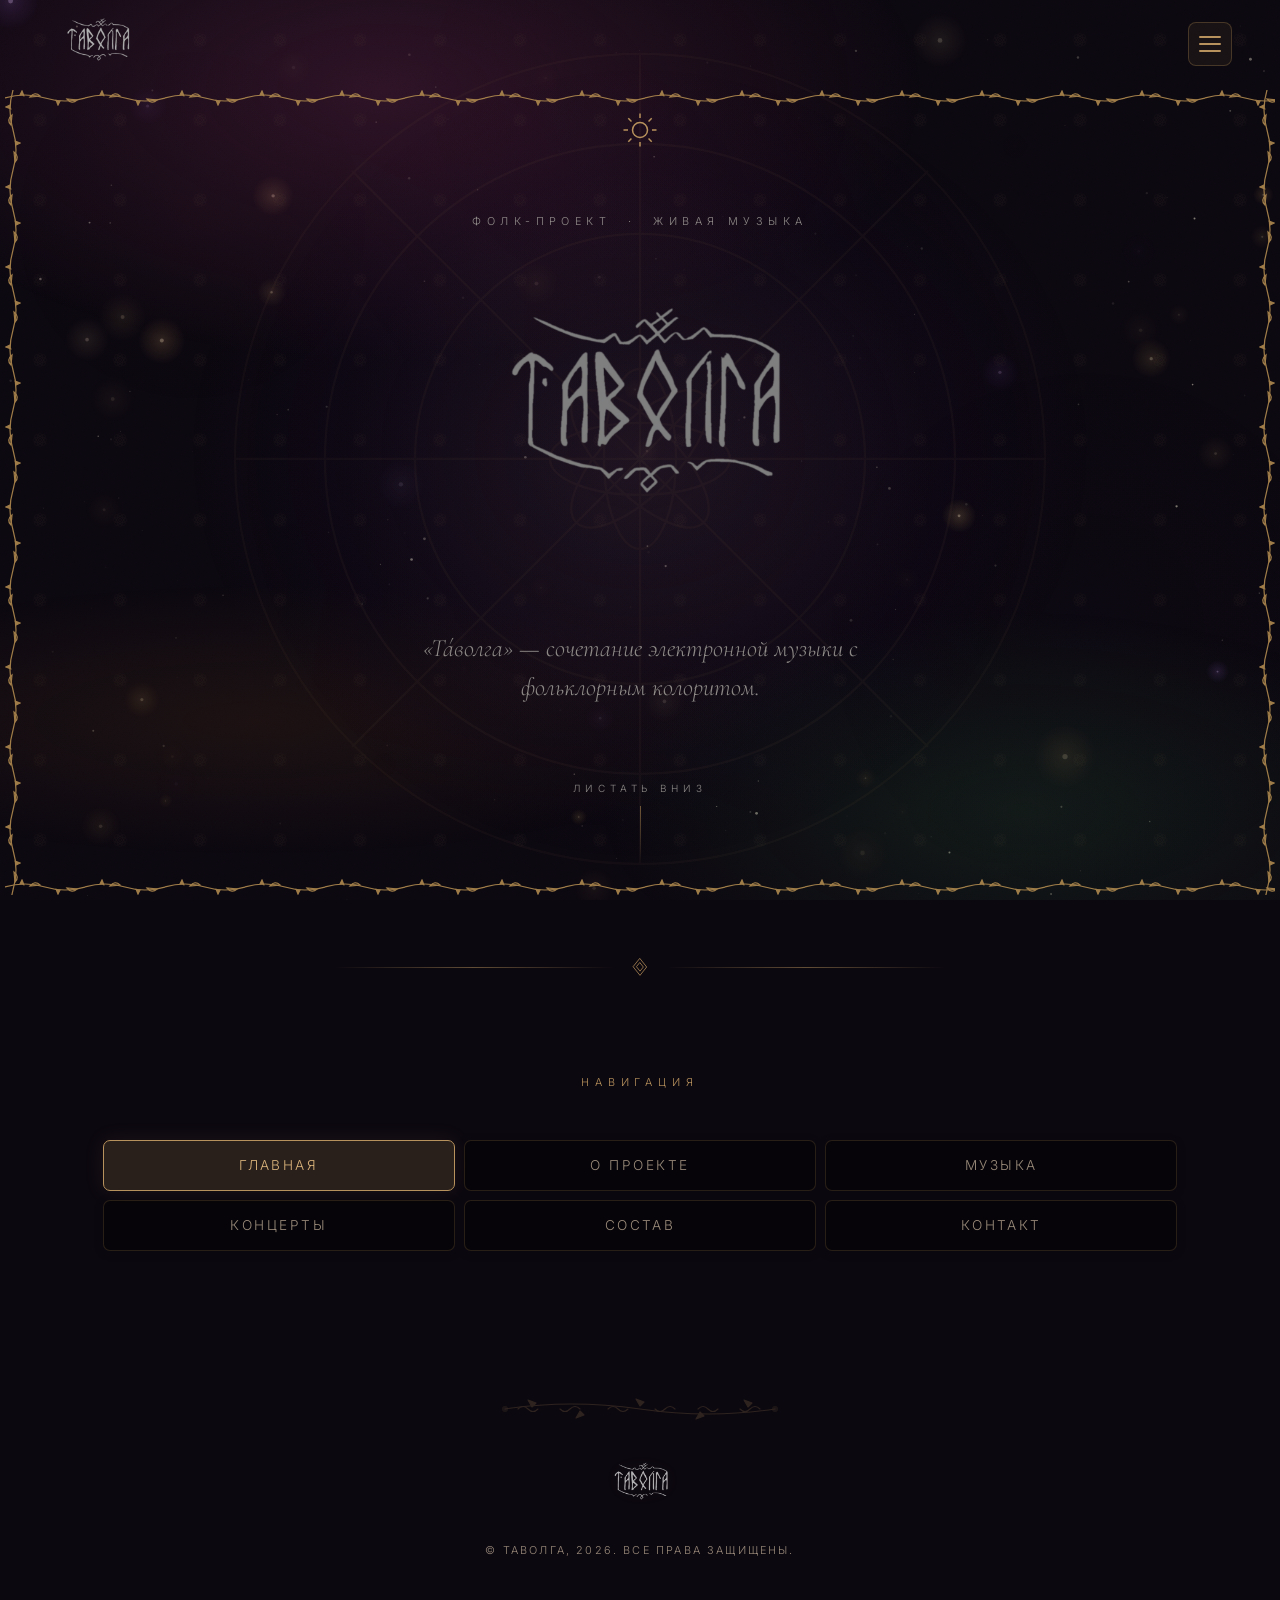
==== index.html @ b6903b6e "Update index.html" ====
<!DOCTYPE html>
<html lang="ru">
<head>
  <meta charset="UTF-8" />
  <meta name="viewport" content="width=device-width, initial-scale=1.0, viewport-fit=cover" />
  <meta name="theme-color" content="#060408" />
  <meta name="description" content="Таволга — фолк-проект, соединяющий электронную музыку и фольклорное наследие." />
  <title>ТАВОЛГА — Фолк-проект</title>
  <link rel="preconnect" href="https://fonts.googleapis.com" />
  <link rel="preconnect" href="https://fonts.gstatic.com" crossorigin />
  <link href="https://fonts.googleapis.com/css2?family=Cormorant+Garamond:ital,wght@0,300;0,400;0,500;0,700;1,300;1,400&family=Inter:wght@300;400;600&display=swap" rel="stylesheet" />
  <link rel="stylesheet" href="style.css" />
</head>
<body>

   <!-- АНИМИРОВАННЫЙ ФОНОВЫЙ CANVAS -->

  <canvas id="bg-canvas"></canvas>
  <div class="bg-overlay"></div>
  <div class="bg-pattern"></div>

   <!-- РАМКА ИЗ ЛОЗЫ -->

  <div class="rose-frame-container"></div>

   <!-- NAV -->

  <nav>
    <a href="index.html" class="logo-link">
      <img src="images/cbird_result_64fcea8e6c0a11f1b4a2062592aad52e.png" alt="Логотип группы Таволга" class="logo-img">
    </a>
    <ul class="nav-links-desktop">
      <li><a href="index.html" class="active">Главная</a></li>
      <li><a href="about.html">О проекте</a></li>
      <li><a href="music.html">Музыка</a></li>
      <li><a href="concerts.html">Концерты</a></li>
      <li><a href="band.html">Состав</a></li>
      <li><a href="contact.html">Контакт</a></li>
    </ul>
    <button class="nav-toggle" id="navToggle" aria-label="Открыть меню" aria-expanded="false">
      <span></span><span></span><span></span>
    </button>
  </nav>

  <ul class="nav-links-mobile" id="navLinks">
    <li><a href="index.html" class="active">Главная</a></li>
    <li><a href="about.html">О проекте</a></li>
    <li><a href="music.html">Музыка</a></li>
    <li><a href="concerts.html">Концерты</a></li>
    <li><a href="band.html">Состав</a></li>
    <li><a href="contact.html">Контакт</a></li>
  </ul>

<section id="hero">
  <div class="hero-aura"></div>
  <div class="hero-aura-2"></div>

  <div class="hero-sprig-wrap" aria-hidden="true">
    <svg viewBox="0 0 200 200" fill="none" stroke="currentColor" stroke-width="0.5">
      <circle cx="100" cy="100" r="90"/>
      <circle cx="100" cy="100" r="70"/>
      <circle cx="100" cy="100" r="50"/>
      <line x1="100" y1="10" x2="100" y2="190"/>
      <line x1="10" y1="100" x2="190" y2="100"/>
      <line x1="36" y1="36" x2="164" y2="164"/>
      <line x1="164" y1="36" x2="36" y2="164"/>
      <ellipse cx="100" cy="100" rx="8" ry="20"/>
      <ellipse cx="100" cy="100" rx="8" ry="20" transform="rotate(45 100 100)"/>
      <ellipse cx="100" cy="100" rx="8" ry="20" transform="rotate(90 100 100)"/>
      <ellipse cx="100" cy="100" rx="8" ry="20" transform="rotate(135 100 100)"/>
    </svg>
  </div>

  <div class="hero-content">
    <div class="hero-emblem" aria-hidden="true">
      <svg width="36" height="36" viewBox="0 0 24 24" fill="none" stroke="currentColor" stroke-width="1">
        <circle cx="12" cy="12" r="5" />
        <path d="M12 1 L12 4"/><path d="M12 20 L12 23"/>
        <path d="M1 12 L4 12"/><path d="M20 12 L23 12"/>
        <path d="M4.2 4.2 L6.3 6.3"/><path d="M17.7 17.7 L19.8 19.8"/>
        <path d="M4.2 19.8 L6.3 17.7"/><path d="M17.7 6.3 L19.8 4.2"/>
      </svg>
    </div>
    <p class="hero-eyebrow">Фолк-проект &nbsp;·&nbsp; Живая музыка</p>
    <img src="images/cbird_result_64fcea8e6c0a11f1b4a2062592aad52e.png"
         alt="Логотип группы «Таволга»"
         class="hero-logo-big">
    <p class="hero-sub">«Та́волга» — сочетание электронной музыки с фольклорным колоритом.</p>
    <div class="hero-scroll">
      <span>Листать вниз</span>
      <div class="scroll-line"></div>
    </div>
  </div>
</section>
  <div class="ornament">
    <div class="ornament-line"></div>
    <span class="ornament-symbol">
      <svg width="20" height="20" viewBox="0 0 24 24" fill="none" stroke="currentColor" stroke-width="1" stroke-linecap="round" stroke-linejoin="round" aria-hidden="true">
        <path d="M12 2 L20 12 L12 22 L4 12 Z"/><path d="M12 7 L16 12 L12 17 L8 12 Z"/>
      </svg>
    </span>
    <div class="ornament-line"></div>
  </div>

   <!-- ══════════ ПЕРЕХОДЫ ПО САЙТУ ══════════ -->

  <section class="section-wrap" style="text-align:center; padding-top:4rem; padding-bottom:6rem;">
    <div class="container">
      <p class="section-label reveal">Навигация</p>
      <div class="page-links reveal reveal-delay-2">
        <a href="index.html" class="contact-link active">Главная</a>
        <a href="about.html" class="contact-link">О проекте</a>
        <a href="music.html" class="contact-link">Музыка</a>
        <a href="concerts.html" class="contact-link">Концерты</a>
        <a href="band.html" class="contact-link">Состав</a>
        <a href="contact.html" class="contact-link">Контакт</a>
      </div>
    </div>
  </section>

   <!-- ══════════ FOOTER ══════════ -->

  <footer>
    
    <div style="display:flex;justify-content:center;margin-bottom:1.8rem;color:var(--accent);opacity:0.2;" aria-hidden="true">
      <svg width="280" height="28" viewBox="0 0 280 28" fill="none" stroke="currentColor" stroke-width="1.1" stroke-linecap="round" stroke-linejoin="round">
        <path d="M5 14 Q70 4, 140 14 Q210 24, 275 14"/>
        <path d="M32 12 L28 5 L36 8 Z"   fill="currentColor"/>
        <path d="M80 16 L76 23 L84 20 Z"  fill="currentColor"/>
        <path d="M140 11 L136 4 L144 7 Z" fill="currentColor"/>
        <path d="M200 17 L196 24 L204 21 Z" fill="currentColor"/>
        <path d="M248 12 L244 5 L252 8 Z" fill="currentColor"/>
        <path d="M18 14 Q23 9, 28 14 T38 14"/>
        <path d="M60 14 Q65 19, 70 14 T80 14"/>
        <path d="M108 14 Q113 9, 118 14 T128 14"/>
        <path d="M155 14 Q160 19, 165 14 T175 14"/>
        <path d="M198 14 Q203 9, 208 14 T218 14"/>
        <path d="M240 14 Q245 19, 250 14 T260 14"/>
        <circle cx="5"   cy="14" r="2.5" fill="currentColor" opacity=".5"/>
        <circle cx="275" cy="14" r="2.5" fill="currentColor" opacity=".5"/>
      </svg>
    </div>
    <img src="images/cbird_result_64fcea8e6c0a11f1b4a2062592aad52e.png" alt="Логотип" class="footer-logo">
    <div class="footer-copy">© Таволга, 2026. Все права защищены.</div>
  </footer>

  <script src="script.js"></script>
</body>
</html>
---- style.css ----
*, *::before, *::after { box-sizing: border-box; margin: 0; padding: 0; }

    :root {
      --bg-deep:    #060408;
      --bg-dark:    #0a0808;
      --bg-panel:   #110f10;
      --text-pure:  #f5f0e8;
      --text-muted: #7a7068;
      --border-color: rgba(176, 138, 79, 0.15);
      --border-glow:  rgba(176, 138, 79, 0.5);
      --accent:       #b08a4f;
      --accent-light: #d4ab72;
      --accent-soft:  rgba(176, 138, 79, 0.18);
      --accent-glow:  rgba(176, 138, 79, 0.08);
      --nav-h: 82px;
    }

    html { scroll-behavior: smooth; }

    body {
      background-color: var(--bg-deep);
      color: var(--text-pure);
      font-family: 'Inter', sans-serif;
      font-weight: 300;
      line-height: 1.7;
      overflow-x: hidden;
      position: relative;
    }

    ::selection { background: var(--accent); color: var(--bg-deep); }
    :focus-visible { outline: 2px solid var(--accent); outline-offset: 3px; }
    img { max-width: 100%; display: block; }
    a { -webkit-tap-highlight-color: transparent; }
    section { scroll-margin-top: var(--nav-h); }

    /* ══════════════════════════════
       CANVAS BACKGROUND
    ══════════════════════════════ */
    #bg-canvas {
      position: fixed;
      inset: 0;
      z-index: 0;
      pointer-events: none;
    }

    /* Мистический градиент поверх canvas */
    .bg-overlay {
      position: fixed;
      inset: 0;
      z-index: 1;
      pointer-events: none;
      background:
        radial-gradient(ellipse 80% 60% at 50% 0%,   rgba(50, 20, 5, 0.45) 0%, transparent 70%),
        radial-gradient(ellipse 60% 50% at 20% 100%, rgba(20, 10, 40, 0.4) 0%, transparent 65%),
        radial-gradient(ellipse 60% 50% at 80% 80%,  rgba(30, 5, 5, 0.35) 0%, transparent 65%);
    }

    /* Фольклорный орнаментальный паттерн (тонкий, поверх canvas) */
    .bg-pattern {
      position: fixed;
      inset: 0;
      z-index: 2;
      pointer-events: none;
      background-image: url("data:image/svg+xml,%3Csvg xmlns='http://www.w3.org/2000/svg' width='80' height='80'%3E%3Cdefs%3E%3Cpattern id='p' x='0' y='0' width='80' height='80' patternUnits='userSpaceOnUse'%3E%3Ccircle cx='40' cy='40' r='1.5' fill='none' stroke='%23b08a4f' stroke-width='0.4' opacity='0.12'/%3E%3Cellipse cx='40' cy='40' rx='3' ry='7' fill='none' stroke='%23b08a4f' stroke-width='0.35' opacity='0.08'/%3E%3Cellipse cx='40' cy='40' rx='3' ry='7' fill='none' stroke='%23b08a4f' stroke-width='0.35' opacity='0.08' transform='rotate(45 40 40)'/%3E%3Cellipse cx='40' cy='40' rx='3' ry='7' fill='none' stroke='%23b08a4f' stroke-width='0.35' opacity='0.08' transform='rotate(90 40 40)'/%3E%3Cellipse cx='40' cy='40' rx='3' ry='7' fill='none' stroke='%23b08a4f' stroke-width='0.35' opacity='0.08' transform='rotate(135 40 40)'/%3E%3C/pattern%3E%3C/defs%3E%3Crect width='80' height='80' fill='url(%23p)'/%3E%3C/svg%3E");
      opacity: 1;
    }

    /* Рамка из лозы (поверх всего) */
    nav, section, .ornament, footer, .nav-links-mobile, .rose-frame-container {
      position: relative;
      z-index: 10;
    }

    /* ══════════════════════════════
       ЛОЗА-РАМКА
    ══════════════════════════════ */
    .rose-frame-container {
      position: fixed;
      pointer-events: none;
      z-index: 9000;
      opacity: 0.9;
    }

    @media (min-width: 769px) {
      .rose-frame-container {
        top: 90px; left: 5px; right: 5px; bottom: 5px;
        background-image:
          url("data:image/svg+xml,%3Csvg xmlns='http://www.w3.org/2000/svg' width='80' height='16' viewBox='0 0 80 16' fill='none' stroke='%23b08a4f' stroke-width='1.2' stroke-linecap='round'%3E%3Cpath d='M 0 8 Q 20 2, 40 8 T 80 8' /%3E%3Cpath d='M 15 5 L 17 1 L 19 6' fill='%23b08a4f' /%3E%3Cpath d='M 55 11 L 53 15 L 51 10' fill='%23b08a4f' /%3E%3Cpath d='M 25 7 Q 30 1, 35 6 Z' fill='%23b08a4f' fill-opacity='0.2' /%3E%3Cpath d='M 62 9 Q 67 15, 72 10 Z' fill='%23b08a4f' fill-opacity='0.2' /%3E%3C/svg%3E"),
          url("data:image/svg+xml,%3Csvg xmlns='http://www.w3.org/2000/svg' width='80' height='16' viewBox='0 0 80 16' fill='none' stroke='%23b08a4f' stroke-width='1.2' stroke-linecap='round'%3E%3Cpath d='M 0 8 Q 20 2, 40 8 T 80 8' /%3E%3Cpath d='M 15 5 L 17 1 L 19 6' fill='%23b08a4f' /%3E%3Cpath d='M 55 11 L 53 15 L 51 10' fill='%23b08a4f' /%3E%3Cpath d='M 25 7 Q 30 1, 35 6 Z' fill='%23b08a4f' fill-opacity='0.2' /%3E%3Cpath d='M 62 9 Q 67 15, 72 10 Z' fill='%23b08a4f' fill-opacity='0.2' /%3E%3C/svg%3E"),
          url("data:image/svg+xml,%3Csvg xmlns='http://www.w3.org/2000/svg' width='16' height='80' viewBox='0 0 16 80' fill='none' stroke='%23b08a4f' stroke-width='1.2' stroke-linecap='round'%3E%3Cpath d='M 8 0 Q 2 20, 8 40 T 8 80' /%3E%3Cpath d='M 5 15 L 1 17 L 6 19' fill='%23b08a4f' /%3E%3Cpath d='M 11 55 L 15 53 L 10 51' fill='%23b08a4f' /%3E%3Cpath d='M 7 25 Q 1 30, 6 35 Z' fill='%23b08a4f' fill-opacity='0.2' /%3E%3Cpath d='M 9 62 Q 15 67, 10 72 Z' fill='%23b08a4f' fill-opacity='0.2' /%3E%3C/svg%3E"),
          url("data:image/svg+xml,%3Csvg xmlns='http://www.w3.org/2000/svg' width='16' height='80' viewBox='0 0 16 80' fill='none' stroke='%23b08a4f' stroke-width='1.2' stroke-linecap='round'%3E%3Cpath d='M 8 0 Q 2 20, 8 40 T 8 80' /%3E%3Cpath d='M 5 15 L 1 17 L 6 19' fill='%23b08a4f' /%3E%3Cpath d='M 11 55 L 15 53 L 10 51' fill='%23b08a4f' /%3E%3Cpath d='M 7 25 Q 1 30, 6 35 Z' fill='%23b08a4f' fill-opacity='0.2' /%3E%3Cpath d='M 9 62 Q 15 67, 10 72 Z' fill='%23b08a4f' fill-opacity='0.2' /%3E%3C/svg%3E");
        background-repeat: repeat-x, repeat-x, repeat-y, repeat-y;
        background-position: top left, bottom left, top left, top right;
        background-size: 80px 16px, 80px 16px, 16px 80px, 16px 80px;
      }
    }
    @media (max-width: 768px) {
      .rose-frame-container {
        top: 3px; left: 3px; right: 3px; bottom: 3px;
        background-image:
          url("data:image/svg+xml,%3Csvg xmlns='http://www.w3.org/2000/svg' width='80' height='16' viewBox='0 0 80 16' fill='none' stroke='%23b08a4f' stroke-width='1.2' stroke-linecap='round'%3E%3Cpath d='M 0 8 Q 20 2, 40 8 T 80 8' /%3E%3Cpath d='M 15 5 L 17 1 L 19 6' fill='%23b08a4f' /%3E%3Cpath d='M 55 11 L 53 15 L 51 10' fill='%23b08a4f' /%3E%3Cpath d='M 25 7 Q 30 1, 35 6 Z' fill='%23b08a4f' fill-opacity='0.2' /%3E%3Cpath d='M 62 9 Q 67 15, 72 10 Z' fill='%23b08a4f' fill-opacity='0.2' /%3E%3C/svg%3E"),
          url("data:image/svg+xml,%3Csvg xmlns='http://www.w3.org/2000/svg' width='80' height='16' viewBox='0 0 80 16' fill='none' stroke='%23b08a4f' stroke-width='1.2' stroke-linecap='round'%3E%3Cpath d='M 0 8 Q 20 2, 40 8 T 80 8' /%3E%3Cpath d='M 15 5 L 17 1 L 19 6' fill='%23b08a4f' /%3E%3Cpath d='M 55 11 L 53 15 L 51 10' fill='%23b08a4f' /%3E%3Cpath d='M 25 7 Q 30 1, 35 6 Z' fill='%23b08a4f' fill-opacity='0.2' /%3E%3Cpath d='M 62 9 Q 67 15, 72 10 Z' fill='%23b08a4f' fill-opacity='0.2' /%3E%3C/svg%3E"),
          url("data:image/svg+xml,%3Csvg xmlns='http://www.w3.org/2000/svg' width='16' height='80' viewBox='0 0 16 80' fill='none' stroke='%23b08a4f' stroke-width='1.2' stroke-linecap='round'%3E%3Cpath d='M 8 0 Q 2 20, 8 40 T 8 80' /%3E%3Cpath d='M 5 15 L 1 17 L 6 19' fill='%23b08a4f' /%3E%3Cpath d='M 11 55 L 15 53 L 10 51' fill='%23b08a4f' /%3E%3Cpath d='M 7 25 Q 1 30, 6 35 Z' fill='%23b08a4f' fill-opacity='0.2' /%3E%3Cpath d='M 9 62 Q 15 67, 10 72 Z' fill='%23b08a4f' fill-opacity='0.2' /%3E%3C/svg%3E"),
          url("data:image/svg+xml,%3Csvg xmlns='http://www.w3.org/2000/svg' width='16' height='80' viewBox='0 0 16 80' fill='none' stroke='%23b08a4f' stroke-width='1.2' stroke-linecap='round'%3E%3Cpath d='M 8 0 Q 2 20, 8 40 T 8 80' /%3E%3Cpath d='M 5 15 L 1 17 L 6 19' fill='%23b08a4f' /%3E%3Cpath d='M 11 55 L 15 53 L 10 51' fill='%23b08a4f' /%3E%3Cpath d='M 7 25 Q 1 30, 6 35 Z' fill='%23b08a4f' fill-opacity='0.2' /%3E%3Cpath d='M 9 62 Q 15 67, 10 72 Z' fill='%23b08a4f' fill-opacity='0.2' /%3E%3C/svg%3E");
        background-repeat: repeat-x, repeat-x, repeat-y, repeat-y !important;
        background-position: top left, bottom left, top left, top right !important;
        background-size: 50px 10px, 50px 10px, 10px 50px, 10px 50px !important;
      }
    }

    /* ══════════════════════════════
       NAV
    ══════════════════════════════ */
    nav {
      position: fixed;
      top: 0; left: 0; right: 0;
      z-index: 10000;
      min-height: var(--nav-h);
      display: flex;
      align-items: center;
      justify-content: space-between;
      padding: 0.4rem 3rem;
      background: none;
      backdrop-filter:none;
      -webkit-backdrop-filter: none;
    
    }

    .logo-link { display: flex; align-items: center; }
    .logo-img { height: 75px; width: auto; filter: brightness(70%);}

    .nav-links-desktop { display: flex; gap: 2.5rem; list-style: none; }
    .nav-links-desktop a {
      color: var(--accent);
      text-decoration: none;
      font-size: 0.73rem;
      letter-spacing: 0.28em;
      text-transform: uppercase;
      transition: color 0.3s, text-shadow 0.3s;
      position: relative;
    }
    
    .nav-links-mobile {
      display: none;
      position: fixed;
      top: 0; left: 0; right: 0; bottom: 0;
      list-style: none;
      padding: 82px 0 0 0;
      margin: 0;
      background:none;
      backdrop-filter: blur(10px);
      -webkit-backdrop-filter: blur(5px);
      z-index: 9999;
      overflow-y: auto;
      flex-direction: column;
    }
    .nav-links-mobile.open { display: flex; }
    .nav-links-mobile a {
      display: block;
      padding: 1.2rem 2rem;
      color: var(--accent);
      text-decoration: none;
      font-size: 0.8rem;
      letter-spacing: 0.3em;
      text-transform: uppercase;
      transition: color 0.2s, background 0.2s;
    }
    .nav-links-mobile a:hover { color: var(--text-pure); background: rgba(176,138,79,0.05); }

    .nav-toggle {
      display: none;
      flex-direction: column;
      justify-content: center;
      align-items: center;
      gap: 5px;
      width: 44px; height: 44px;
      background: rgba(176,138,79,0.08);
      border: 1px solid rgba(176,138,79,0.3);
      border-radius: 8px;
      cursor: pointer;
      z-index: 300;
      padding: 8px;
    }
    .nav-toggle span { display: block; width: 22px; height: 2px; background: var(--accent); border-radius: 2px; transition: transform 0.3s ease, opacity 0.3s ease; }
    .nav-toggle.active span:nth-child(1) { transform: translateY(7px) rotate(45deg); }
    .nav-toggle.active span:nth-child(2) { opacity: 0; transform: scaleX(0); }
    .nav-toggle.active span:nth-child(3) { transform: translateY(-7px) rotate(-45deg); }

    /* ══════════════════════════════
       REVEAL ANIMATION
    ══════════════════════════════ */
    .reveal {
      opacity: 0;
      transform: translateY(28px);
      transition: opacity 0.85s cubic-bezier(0.16, 1, 0.3, 1), transform 0.85s cubic-bezier(0.16, 1, 0.3, 1);
    }
    .reveal.visible { opacity: 1; transform: translateY(0); }
    .reveal-delay-1 { transition-delay: 0.1s; }
    .reveal-delay-2 { transition-delay: 0.2s; }
    .reveal-delay-3 { transition-delay: 0.3s; }

    /* ══════════════════════════════
       РАЗДЕЛИТЕЛИ
    ══════════════════════════════ */
    .ornament {
      display: flex;
      align-items: center;
      justify-content: center;
      gap: 1rem;
      padding: 2rem 0;
    }
    .ornament-line {
      flex: 1;
      height: 1px;
      background: linear-gradient(to right, transparent, var(--border-glow), transparent);
      max-width: 280px;
    }
    .ornament-symbol { display: flex; align-items: center; color: var(--accent); opacity: 0.9; }
    .ornament-symbol.ornament-trio { gap: 1.1rem; }
    .ornament-symbol.ornament-pair { gap: 1.8rem; }
    .ornament-symbol.ornament-pair svg:last-child { transform: scaleX(-1); }
    .ornament-symbol.ornament-wave svg { width: min(200px, 46vw); height: auto; }

    /* ══════════════════════════════
       HERO
    ══════════════════════════════ */
    #hero {
      position: relative;
      min-height: 100svh;
      display: flex;
      flex-direction: column;
      align-items: center;
      justify-content: center;
      text-align: center;
      padding: 7rem 1.5rem 4rem;
      overflow: hidden;
    }

    /* Пульсирующий круг-аура под логотипом */
    .hero-aura {
      position: absolute;
      top: 50%; left: 50%;
      transform: translate(-50%, -50%);
      width: 600px; height: 600px;
      border-radius: 50%;
      background: radial-gradient(circle, rgba(176,138,79,0.07) 0%, transparent 70%);
      animation: aura-pulse 6s ease-in-out infinite;
      pointer-events: none;
    }
    .hero-aura-2 {
      position: absolute;
      top: 50%; left: 50%;
      transform: translate(-50%, -50%);
      width: 900px; height: 900px;
      border-radius: 50%;
      background: radial-gradient(circle, rgba(100,50,150,0.04) 0%, transparent 65%);
      animation: aura-pulse 9s ease-in-out infinite reverse;
      pointer-events: none;
    }
    @keyframes aura-pulse {
      0%, 100% { opacity: 0.4; transform: translate(-50%,-50%) scale(1); }
      50%       { opacity: 1;   transform: translate(-50%,-50%) scale(1.12); }
    }

    @keyframes slow-spin { from { transform: rotate(0deg); } to { transform: rotate(360deg); } }
       /* Медленно вращающийся большой орнамент */
    .hero-sprig-wrap {
      position: absolute;
      top: 50%; left: 50%;
      width: min(900px, 140vw);
      transform: translate(-50%, -50%);
      pointer-events: none;
      animation: slow-spin 90s linear infinite;
      opacity: 0.045;
      color: var(--accent);
    }
    @keyframes slow-spin { 
      from { transform: translate(-50%,-50%) rotate(0deg); } 
      to { transform: translate(-50%,-50%) rotate(360deg); } 
    }

    .hero-content { position: relative; z-index: 5; display: flex; flex-direction: column; align-items: center; }
    .hero-logo-big { width: clamp(250px, 42vw, 425px); height: auto; margin-bottom: 2rem; filter: brightness(50%); }
    .hero-eyebrow { font-size: 0.68rem; letter-spacing: 0.5em; text-transform: uppercase; color:rgba(245,240,232,0.8);filter: brightness(70%); margin-bottom: 1.5rem; }

    .hero-sub {
      font-family: 'Cormorant Garamond', serif;
      font-size: clamp(1.1rem, 2.5vw, 1.55rem);
      font-style: italic;
      color: rgba(245,240,232,0.8);
      filter: brightness(70%);
      max-width: 560px;
      margin: 1rem auto 0;
      line-height: 1.6;
    }

    .hero-emblem { color: var(--accent); margin-bottom: 3.5rem; animation: emblem-glow 4s ease-in-out infinite; }
    @keyframes emblem-glow {
      0%, 100% { filter: drop-shadow(0 0 4px rgba(176,138,79,0.3)); }
      50%       { filter: drop-shadow(0 0 12px rgba(176,138,79,0.7)); }
    }

    .hero-scroll { margin-top: 4.5rem; display: flex; flex-direction: column; align-items: center; gap: 0.6rem; }
    .hero-scroll span { font-size: 0.62rem; letter-spacing: 0.5em; text-transform: uppercase; color: rgba(245,240,232,0.8);filter: brightness(70%) }
    .scroll-line { width: 1px; height: 55px; background: linear-gradient(to bottom, rgba(176,138,79,0.6), transparent); animation: scroll-drop 2.5s ease-in-out infinite; }
    @keyframes scroll-drop {
      0%   { opacity: 0; transform: scaleY(0); transform-origin: top; }
      40%  { opacity: 1; transform: scaleY(1); }
      100% { opacity: 0; transform: scaleY(1) translateY(10px); }
    }

    /* ══════════════════════════════
       УГЛОВЫЕ МИСТИЧЕСКИЕ ОРНАМЕНТЫ
    ══════════════════════════════ */
    .section-wrap { position: relative; overflow: visible; }

    /* Свечение при наведении на карточки участников */
    .member-card::before {
      content: '';
      position: absolute; inset: 0;
      background: radial-gradient(ellipse at 50% 100%, rgba(176,138,79,0.05) 0%, transparent 65%);
      opacity: 0; transition: opacity 0.4s; pointer-events: none; z-index: 0;
    }
    .member-card:hover::before { opacity: 1; }

    /* ══════════════════════════════
       МИСТИЧЕСКИЕ ЗАГОЛОВКИ
    ══════════════════════════════ */
    /* Обёртка заголовка с символами */
   .mystic-title-wrap {
      display: flex;
      align-items: center;
      gap: 1rem;
      margin-bottom: 0.5rem;  /* уменьшаем отступ перед подзаголовком */
      flex-wrap: wrap;
    }
    .mystic-title-wrap .section-title {
      margin-bottom: 0;
      flex: 0 1 auto;  /* чтобы заголовок не растягивался */
    }
    .title-glyph {
      color: var(--accent);
      flex-shrink: 0;
      opacity: 0.55;
      animation: glyph-breathe 5s ease-in-out infinite;
    }
    .title-glyph.right { animation-delay: 0.6s; }
    @keyframes glyph-breathe {
      0%,100% { opacity: 0.45; filter: drop-shadow(0 0 3px rgba(176,138,79,0.3)); }
      50%      { opacity: 0.75; filter: drop-shadow(0 0 9px rgba(176,138,79,0.6)); }
    }

    /* Подзаголовок-руна ПОД основным заголовком */
    .mystic-sub {
      display: flex;
      align-items: center;
      gap: 0.8rem;
      margin-bottom: 2.5rem;
      color: var(--accent);
      opacity: 0.28;
    }
    .mystic-sub-line { flex: 1; height: 1px; background: currentColor; max-width: 80px; }
    .mystic-sub span {
      font-family: 'Cormorant Garamond', serif;
      font-size: 0.78rem;
      letter-spacing: 0.55em;
      text-transform: uppercase;
      white-space: nowrap;
    }

    /* Декоративная горизонтальная черта с рунами (старый rune-bar, оставим совместимость) */
    .rune-bar {
      display: flex; align-items: center; gap: 0.9rem;
      margin-bottom: 2.5rem; color: var(--accent); opacity: 0.22;
    }
    .rune-bar-line { flex: 1; height: 1px; background: currentColor; max-width: 120px; }
    .rune-bar span { font-family: 'Cormorant Garamond', serif; font-size: 0.85rem; letter-spacing: 0.5em; }

    /* ══════════════════════════════
       СЕКЦИИ
    ══════════════════════════════ */
    section { padding: 8rem 2rem; }
    .container { max-width: 1100px; margin: 0 auto; }

    .section-label { font-size: 0.68rem; letter-spacing: 0.55em; text-transform: uppercase; color: var(--accent); margin-bottom: 0.8rem; opacity: 0.8; }
    .section-title {
      font-family: 'Cormorant Garamond', serif;
      font-size: clamp(2.2rem, 5vw, 4rem);
      font-weight: 300;
      text-transform: uppercase;
      letter-spacing: 0.1em;
      line-height: 1.05;
      color: var(--text-pure);
      margin-bottom: 2rem;
    }
    .body-text { font-size: 0.95rem; color: var(--text-muted); max-width: 580px; line-height: 1.95; }

    /* ══════════════════════════════
       ABOUT
    ══════════════════════════════ */
    .about-grid { display: grid; grid-template-columns: 1fr 1fr; gap: 5rem; align-items: center; }

    .about-links {
      font-family: 'Cormorant Garamond', serif;
      font-style: italic;
      font-size: clamp(1.1rem, 2.4vw, 1.5rem);
      color: var(--text-pure);
      border-left: 1px solid var(--accent);
      padding-left: 2rem;
      margin-top: 3rem;
    }
    .about-links a {
      text-decoration: none;
      color: inherit;
      display: block;
      padding: 0.8em 0;
      transition: color 0.3s, padding-left 0.3s;
    }
    .about-links a:hover { color: var(--accent-light); padding-left: 0.5em; }
    .about-links a + a { border-top: 1px solid rgba(176,138,79,0.15); }

    /* Фоторамка — глубокая золотая */
    .gothic-frame {
      display: inline-block;
      padding: 3px;
      background: linear-gradient(135deg, #2a1f0a 0%, #1a120a 50%, #2a1f0a 100%);
      border-radius: 4px;
      width: 100%;
      box-shadow:
        0 0 0 1px rgba(176,138,79,0.3),
        0 0 30px rgba(176,138,79,0.08),
        inset 0 0 20px rgba(0,0,0,0.5);
    }
    .gothic-frame-inner {
      padding: 20px;
      background: linear-gradient(135deg, #0e0b08 0%, #120e08 100%);
      border: 1px solid rgba(176,138,79,0.2);
      border-radius: 3px;
      overflow: hidden;
    }
    .gothic-frame-inner img {
      width: 100%;
      height: auto;
      border-radius: 2px;
      transition: transform 0.6s cubic-bezier(0.16,1,0.3,1);
      display: block;
    }
    .gothic-frame:hover .gothic-frame-inner img { transform: scale(1.04); }

    /* ══════════════════════════════
       MUSIC
    ══════════════════════════════ */
    .albums-grid { display: grid; grid-template-columns: repeat(2, 1fr); gap: 2rem; margin-top: 3rem; }

    .album-card {
      background: rgba(16, 12, 10, 0.7);
      border: 1px solid rgba(176,138,79,0.12);
      padding: 1.5rem;
      text-decoration: none;
      color: inherit;
      display: block;
      transition: transform 0.5s cubic-bezier(0.16,1,0.3,1), box-shadow 0.5s, border-color 0.3s;
      position: relative;
      overflow: hidden;
    }
    .album-card::before {
      content: '';
      position: absolute;
      inset: 0;
      background: radial-gradient(circle at 50% 0%, rgba(176,138,79,0.06) 0%, transparent 70%);
      opacity: 0;
      transition: opacity 0.4s;
    }
    .album-card:hover { transform: translateY(-6px); border-color: rgba(176,138,79,0.3); box-shadow: 0 20px 60px rgba(0,0,0,0.4), 0 0 30px rgba(176,138,79,0.06); }
    .album-card:hover::before { opacity: 1; }

    .album-art { width: 100%; aspect-ratio: 1; background: #0e0b08; margin-bottom: 1.5rem; overflow: hidden; position: relative; }
    .album-art img { width: 100%; height: 100%; object-fit: cover; transition: transform 0.6s cubic-bezier(0.16,1,0.3,1); }
    .album-card:hover .album-art img { transform: scale(1.07); }
    .album-art::after { content: ''; position: absolute; inset: 0; background: linear-gradient(to top, rgba(6,4,8,0.5) 0%, transparent 50%); }

    .album-title { font-family: 'Cormorant Garamond', serif; font-size: 1.5rem; font-weight: 400; text-transform: uppercase; letter-spacing: 0.06em; margin-bottom: 0.4rem; }
    .album-desc { font-size: 0.82rem; color: var(--text-muted); letter-spacing: 0.05em; }

    /* ══════════════════════════════
       CONCERTS
    ══════════════════════════════ */
    .concert-list { margin-top: 3rem; }
    .concert-item {
      display: grid;
      grid-template-columns: 100px 1fr auto;
      align-items: center;
      gap: 2rem;
      padding: 2.2rem 0;
      border-bottom: 1px solid rgba(176,138,79,0.1);
      position: relative;
      transition: background 0.3s;
    }
    .concert-item::before {
      content: '';
      position: absolute;
      left: -2rem; right: -2rem; top: 0; bottom: 0;
      background: linear-gradient(to right, rgba(176,138,79,0.03), transparent, rgba(176,138,79,0.03));
      opacity: 0;
      transition: opacity 0.3s;
    }
    .concert-item:hover::before { opacity: 1; }

    .concert-date { text-align: left; }
    .concert-day { font-family: 'Cormorant Garamond', serif; font-size: 2.8rem; font-weight: 300; color: var(--accent); line-height: 1; }
    .concert-month { font-size: 0.68rem; letter-spacing: 0.35em; text-transform: uppercase; color: var(--text-muted); margin-top: 0.2rem; }
    .concert-info h3 { font-family: 'Cormorant Garamond', serif; font-size: 1.45rem; font-weight: 400; text-transform: uppercase; letter-spacing: 0.04em; }

    .btn-outline {
      display: inline-block;
      padding: 0.5rem 1.5rem;
      border: 1px solid rgba(176,138,79,0.5);
      color: var(--accent);
      font-size: 0.68rem;
      text-transform: uppercase;
      text-decoration: none;
      letter-spacing: 0.2em;
      transition: background 0.3s, color 0.3s, border-color 0.3s;
      position: relative;
      z-index: 10;
      cursor: pointer;
    }
    .btn-outline:hover { 
      background: var(--accent); 
      color: var(--bg-deep); 
      border-color: var(--accent); 
    }
    /* ══════════════════════════════
       BAND
    ══════════════════════════════ */
    .band-grid { display: grid; grid-template-columns: repeat(2, 1fr); gap: 2.5rem; margin-top: 3rem; }

    .member-card { position: relative; }

    .member-portrait {
      width: 100%;
      aspect-ratio: 3/4;
      background: var(--bg-panel);
      border-radius: 2px;
      margin-bottom: 1.5rem;
      overflow: hidden;
      position: relative;
    }
    /* Золотая рамочка-оверлей на фото участника */
    .member-portrait::before {
      content: '';
      position: absolute;
      inset: 8px;
      border: 1px solid rgba(176,138,79,0.25);
      z-index: 2;
      pointer-events: none;
      transition: border-color 0.3s;
    }
    .member-portrait::after {
      content: '';
      position: absolute;
      inset: 0;
      background: linear-gradient(to top, rgba(6,4,8,0.7) 0%, transparent 50%);
      z-index: 1;
    }
    .member-portrait:hover::before { border-color: rgba(176,138,79,0.6); }

    .member-portrait img {
      width: 100%; height: 100%;
      object-fit: cover;
      transition: transform 0.7s cubic-bezier(0.16,1,0.3,1);
    }
    .member-card:hover .member-portrait img { transform: scale(1.06); }

    .member-name { font-family: 'Cormorant Garamond', serif; font-size: 1.4rem; font-weight: 400; text-align: center; text-transform: uppercase; letter-spacing: 0.08em; margin-bottom: 0.3rem; }
    .member-role { font-size: 0.65rem; letter-spacing: 0.4em; color: var(--accent); text-align: center; text-transform: uppercase; margin-bottom: 0.5rem; }
    .member-bio { font-size: 0.83rem; color: var(--text-muted); text-align: center; }

    
    /* ══════════════════════════════
       CONTACT
    ══════════════════════════════ */
    #contact { text-align: center; }

    .btn-primary {
      display: inline-block;
      padding: 1.1rem 3.5rem;
      background: transparent;
      color: var(--accent-light);
      font-size: 0.78rem;
      letter-spacing: 0.35em;
      text-transform: uppercase;
      text-decoration: none;
      font-weight: 400;
      border: 1px solid var(--accent);
      transition: background 0.4s, color 0.4s, box-shadow 0.4s;
      position: relative;
      overflow: hidden;
    }
    .btn-primary::before {
      content: '';
      position: absolute;
      inset: 0;
      background: var(--accent);
      transform: scaleX(0);
      transform-origin: left;
      transition: transform 0.4s cubic-bezier(0.16,1,0.3,1);
    }
    .btn-primary:hover { color: var(--bg-deep); box-shadow: 0 0 30px rgba(176,138,79,0.2); }
    .btn-primary:hover::before { transform: scaleX(1); }
    .btn-primary span { position: relative; z-index: 1; }

    .contact-links { display: flex; justify-content: center; gap: 3rem; margin-top: 5rem; flex-wrap: wrap; }
    .contact-link { text-decoration: none; color: var(--text-muted); font-size: 0.73rem; letter-spacing: 0.25em; text-transform: uppercase; transition: color 0.3s; }
    .contact-link:hover { color: var(--accent-light); }

    /* ══════════════════════════════
       FOOTER
    ══════════════════════════════ */
    footer {
      background: transparent;
      padding: 3rem;
      text-align: center;
    }
    .footer-logo { height: 65px; width: auto; margin: 0 auto 1.5rem; opacity: 0.7; filter: drop-shadow(0 0 10px rgba(176,138,79,0.15)); }
    .footer-copy { font-size: 0.68rem; color: var(--text-muted); letter-spacing: 0.2em; text-transform: uppercase; }

    /* ══════════════════════════════
       RESPONSIVE
    ══════════════════════════════ */
    @media (max-width: 900px) {
      nav { padding: 0.6rem 1.5rem; }
      .nav-toggle { display: flex; }
      .nav-links-desktop { display: none; }
      section { padding: 6rem 1.5rem; }
      .about-grid { grid-template-columns: 1fr; gap: 3.5rem; }
      .band-grid { grid-template-columns: 1fr 1fr; gap: 1.5rem; }
      .concert-item { grid-template-columns: 70px 1fr; row-gap: 1.2rem; }
    }
    @media (max-width: 600px) {
      .albums-grid { grid-template-columns: 1fr; }
      .band-grid { grid-template-columns: 1fr; max-width: 320px; margin: 3rem auto 0; }
      .contact-links { flex-direction: column; gap: 1.5rem; }
      section { padding: 5rem 1.25rem; }
      .concert-item {
        display: grid;
        grid-template-columns: 70px 1fr;
        gap: 1rem 1.5rem;
        padding: 1.5rem 0;
      }
      .concert-actions {
        grid-column: 1 / -1;
        display: flex;
        justify-content: flex-end;
        gap: 0.75rem;
        margin-top: 0.25rem;
      }
    }

/* ══════════════════════════════
   MULTI-PAGE: подсветка активного пункта меню
══════════════════════════════ */
.nav-links-desktop a.active,
.nav-links-mobile a.active {
  color: var(--text-pure);
}
.nav-links-desktop a.active::after { transform: scaleX(1); }

/* ══════════════════════════════
   MULTI-PAGE: заголовок внутренних страниц
══════════════════════════════ */
.page-hero {
  min-height: 40vh;
  display: flex;
  flex-direction: column;
  align-items: center;
  justify-content: center;
  text-align: center;
  padding: 10rem 1.5rem 2rem;
}
.page-hero .section-label,
.page-hero .mystic-title-wrap,
.page-hero .mystic-sub { justify-content: center; }

/* ══════════════════════════════
   MULTI-PAGE: навигация между страницами внизу секции
══════════════════════════════ */
.page-links {
  display: flex;
  justify-content: center;
  gap: 3rem;
  margin-top: 5rem;
  flex-wrap: wrap;
}
.page-links a {
  text-decoration: none;
  color: var(--text-muted);
  font-size: 0.73rem;
  letter-spacing: 0.25em;
  text-transform: uppercase;
  transition: color 0.3s;
}
.page-links a.active {
  color: var(--accent-light);
}
.page-links a:hover { color: var(--accent-light); }

/* ============================================
   БУРГЕР-МЕНЮ НА ВСЕХ ЭКРАНАХ
   ============================================ */
/* Всегда показываем кнопку-бургер */
.nav-toggle {
  display: flex !important; /* принудительно показываем */
}

/* Скрываем десктопные ссылки всегда */
.nav-links-desktop {
  display: none !important;
}

/* Адаптация мобильного меню под большие экраны (опционально) */
@media (min-width: 901px) {
  .nav-links-mobile {
    padding-top: 100px; /* чуть больше отступ сверху, чтобы не перекрывать лого */
  }
  .nav-links-mobile a {
    font-size: 1rem;   /* чуть крупнее на ПК */
    padding: 1.5rem 2rem;
  }
}

/* ============================================
   ЦЕНТРИРОВАНИЕ ПУНКТОВ В БУРГЕР-МЕНЮ
   ============================================ */
.nav-links-mobile.open {
  display: flex;
  flex-direction: column;
  align-items: center;
  justify-content: center;   /* вертикальное центрирование */
  gap: 1.8rem;              /* расстояние между пунктами */
  padding: 0;               /* убираем лишние отступы */
}

.nav-links-mobile a {
  padding: 0.5rem 1rem;     /* только небольшие внутренние отступы */
  font-size: 1.2rem;        /* чуть крупнее для читаемости */
  text-align: center;
  width: auto;              /* чтобы ширина была по тексту */
  letter-spacing: 0.3em;
  text-transform: uppercase;
  color: var(--accent);
  text-decoration: none;
  transition: color 0.3s;
}

.nav-links-mobile a:hover,
.nav-links-mobile a.active {
  color: var(--text-pure);
}

/* Для больших экранов можно увеличить шрифт */
@media (min-width: 901px) {
  .nav-links-mobile a {
    font-size: 1.6rem;
  }
}

/* ============================================
   НИЖНЯЯ НАВИГАЦИЯ – КНОПКИ С ЗАТЕМНЕНИЕМ
   ============================================ */
.page-links {
  display: flex;
  justify-content: center;
  gap: 0.8rem;            /* уменьшили расстояние между кнопками */
  margin-top: 5rem;
  flex-wrap: wrap;
}

.page-links a {
  display: inline-block;
  padding: 0.7rem 1.8rem;  /* внутренние отступы как у кнопок */
  background: rgba(0, 0, 0, 0.45);  /* затемнённый фон */
  border: 1px solid rgba(176, 138, 79, 0.2);
  border-radius: 6px;      /* скруглённые углы */
  text-decoration: none;
  color: var(--text-muted);
  font-size: 0.73rem;
  letter-spacing: 0.25em;
  text-transform: uppercase;
  transition: background 0.3s, color 0.3s, border-color 0.3s, box-shadow 0.3s;
  box-shadow: 0 2px 10px rgba(0, 0, 0, 0.2);
}

.page-links a:hover {
  color: var(--accent-light);
  background: rgba(176, 138, 79, 0.12);
  border-color: rgba(176, 138, 79, 0.5);
  box-shadow: 0 4px 20px rgba(0, 0, 0, 0.4);
}

.page-links a.active {
  color: var(--accent-light);
  background: rgba(176, 138, 79, 0.18);
  border-color: var(--accent);
  box-shadow: 0 0 20px rgba(176, 138, 79, 0.1);
  /* убираем подчёркивание, если оно было */
  border-bottom: 1px solid var(--accent); /* можно оставить для акцента, но без отдельной линии */
}

/* На мобильных устройствах кнопки могут быть шире */
@media (max-width: 600px) {
  .page-links a {
    padding: 0.6rem 1.2rem;
    font-size: 0.65rem;
    flex: 0 0 calc(50% - 0.8rem); /* две колонки */
    text-align: center;
  }
  .page-links {
    gap: 0.6rem;
  }
}

/* ============================================
   БУРГЕР-МЕНЮ – КНОПКИ С ЗАТЕМНЕНИЕМ
   ============================================ */
.nav-links-mobile.open {
  display: flex;
  flex-direction: column;
  align-items: center;
  justify-content: center;
  gap: 1.2rem;              /* расстояние между кнопками */
  padding: 2rem;
}

.nav-links-mobile a {
  display: inline-block;
  padding: 0.8rem 2.5rem;   /* внутренние отступы */
  background: rgba(0, 0, 0, 0.55); /* тёмный полупрозрачный фон */
  border: 1px solid rgba(176, 138, 79, 0.2);
  border-radius: 8px;       /* скругление углов */
  color: var(--text-muted);
  font-size: 1rem;          /* размер на мобильных */
  letter-spacing: 0.25em;
  text-transform: uppercase;
  text-decoration: none;
  transition: background 0.3s, color 0.3s, border-color 0.3s, box-shadow 0.3s;
  box-shadow: 0 2px 15px rgba(0, 0, 0, 0.3);
  width: auto;              /* ширина по содержимому */
  min-width: 180px;         /* минимальная ширина */
  text-align: center;
}

.nav-links-mobile a:hover {
  color: var(--accent-light);
  background: rgba(176, 138, 79, 0.15);
  border-color: rgba(176, 138, 79, 0.5);
  box-shadow: 0 4px 25px rgba(0, 0, 0, 0.5);
}

.nav-links-mobile a.active {
  color: var(--accent-light);
  background: rgba(176, 138, 79, 0.25);
  border-color: var(--accent);
  box-shadow: 0 0 30px rgba(176, 138, 79, 0.15);
  /* подчёркивание убрано, вместо него — золотая рамка */
}

/* На больших экранах делаем кнопки крупнее */
@media (min-width: 901px) {
  .nav-links-mobile a {
    font-size: 1.4rem;
    padding: 1rem 3rem;
    min-width: 220px;
  }
}
/* ============================================
   БУРГЕР-МЕНЮ – КНОПКИ ПОМЕНЬШЕ
   ============================================ */
.nav-links-mobile.open {
  gap: 0.9rem !important;         /* уменьшили расстояние между кнопками */
  padding: 1.5rem !important;
}

.nav-links-mobile a {
  width: 200px !important;        /* с 260px → 200px */
  max-width: 200px !important;
  min-width: 200px !important;
  padding: 0.55rem 0.5rem !important; /* сжали вертикаль */
  font-size: 0.82rem !important;  /* чуть мельче шрифт */
  border-radius: 6px !important;  /* чуть меньше скругление */
}

/* На больших экранах тоже уменьшаем */
@media (min-width: 901px) {
  .nav-links-mobile a {
    width: 240px !important;
    max-width: 240px !important;
    min-width: 240px !important;
    font-size: 1.1rem !important;
    padding: 0.7rem 0.5rem !important;
  }
  .nav-links-mobile.open {
    gap: 1rem !important;
  }
}
/* ============================================
   МИСТИЧЕСКИЙ ФОЛЬКЛОРНЫЙ ФОН
   ============================================ */

/* 1. Основной цвет фона — глубокий тёмно-фиолетовый с налётом старины */
body {
  background-color: #0c0810;
}

/* 2. Переопределяем градиенты оверлея — добавляем мистические оттенки */
.bg-overlay {
  background:
    radial-gradient(ellipse 70% 50% at 30% 10%, rgba(80, 30, 60, 0.5) 0%, transparent 60%),
    radial-gradient(ellipse 60% 40% at 80% 90%, rgba(30, 60, 40, 0.35) 0%, transparent 55%),
    radial-gradient(ellipse 50% 60% at 50% 50%, rgba(20, 10, 30, 0.6) 0%, transparent 70%),
    radial-gradient(ellipse 80% 30% at 20% 80%, rgba(120, 70, 30, 0.15) 0%, transparent 50%);
}

/* 4. Лёгкая зернистая текстура для эффекта старой бумаги/полотна */
body::after {
  content: '';
  position: fixed;
  inset: 0;
  z-index: 3;
  pointer-events: none;
  background-image: url("data:image/svg+xml,%3Csvg viewBox='0 0 256 256' xmlns='http://www.w3.org/2000/svg'%3E%3Cfilter id='noise'%3E%3CfeTurbulence type='fractalNoise' baseFrequency='0.9' numOctaves='4' stitchTiles='stitch'/%3E%3C/filter%3E%3Crect width='100%25' height='100%25' filter='url(%23noise)' opacity='0.04'/%3E%3C/svg%3E");
  background-repeat: repeat;
  background-size: 256px 256px;
  mix-blend-mode: overlay;
}

/* 5. Настроим цвета акцентов под мистику (золото, медь, охра) */
:root {
  --accent: #b8925c;
  --accent-light: #dbb57c;
  --text-pure: #ede6d8;
  --text-muted: #9a8b7a;
  --border-glow: rgba(184, 146, 92, 0.5);
  --accent-soft: rgba(184, 146, 92, 0.18);
  --accent-glow: rgba(184, 146, 92, 0.08);
}

/* 6. Затемним светящиеся орбы (чтобы были более приглушёнными, таинственными) */
#bg-canvas {
  filter: brightness(0.7) saturate(0.8) contrast(1.1);
}

/* ============================================
   НИЖНЯЯ НАВИГАЦИЯ – 3 КОЛОНКИ НА ВСЕХ ЭКРАНАХ
   ============================================ */
.page-links {
  display: flex !important;
  flex-direction: row !important;
  flex-wrap: wrap !important;
  justify-content: center !important;
  align-items: center !important;
  gap: 0.6rem !important;
  margin-top: 3rem !important;
  padding: 0 0.5rem !important;
  max-width: 100% !important;
}

.page-links a {
  display: inline-block !important;
  padding: 0.5rem 0.2rem !important;
  background: rgba(0, 0, 0, 0.45) !important;
  border: 1px solid rgba(176, 138, 79, 0.2) !important;
  border-radius: 6px !important;
  text-decoration: none !important;
  color: var(--text-muted) !important;
  font-size: 0.65rem !important;
  letter-spacing: 0.15em !important;
  text-transform: uppercase !important;
  transition: background 0.3s, color 0.3s, border-color 0.3s, box-shadow 0.3s !important;
  box-shadow: 0 2px 10px rgba(0, 0, 0, 0.2) !important;
  text-align: center !important;
  flex: 0 0 calc(33.33% - 0.6rem) !important;  /* три колонки */
  max-width: calc(33.33% - 0.6rem) !important;
  min-width: 0 !important;
  box-sizing: border-box !important;
}

/* Для очень маленьких экранов шрифт можно уменьшить, но колонки остаются 3 */
/* ============================================
   НИЖНЯЯ НАВИГАЦИЯ – ЧУТЬ МЕНЬШЕ НА КОМПЬЮТЕРАХ
   ============================================ */
@media (min-width: 768px) {
  .page-links a {
    padding: 0.7rem 1rem !important;
    font-size: 0.8rem !important;
    letter-spacing: 0.18em !important;
    border-radius: 7px !important;
  }
}
@media (min-width: 1200px) {
  .page-links a {
    padding: 0.8rem 1.2rem !important;
    font-size: 0.85rem !important;
  }
}

.page-links a:hover {
  color: var(--accent-light) !important;
  background: rgba(176, 138, 79, 0.12) !important;
  border-color: rgba(176, 138, 79, 0.5) !important;
  box-shadow: 0 4px 20px rgba(0, 0, 0, 0.4) !important;
}

.page-links a.active {
  color: var(--accent-light) !important;
  background: rgba(176, 138, 79, 0.18) !important;
  border-color: var(--accent) !important;
  box-shadow: 0 0 20px rgba(176, 138, 79, 0.1) !important;
  border-bottom: 1px solid var(--accent) !important;
}
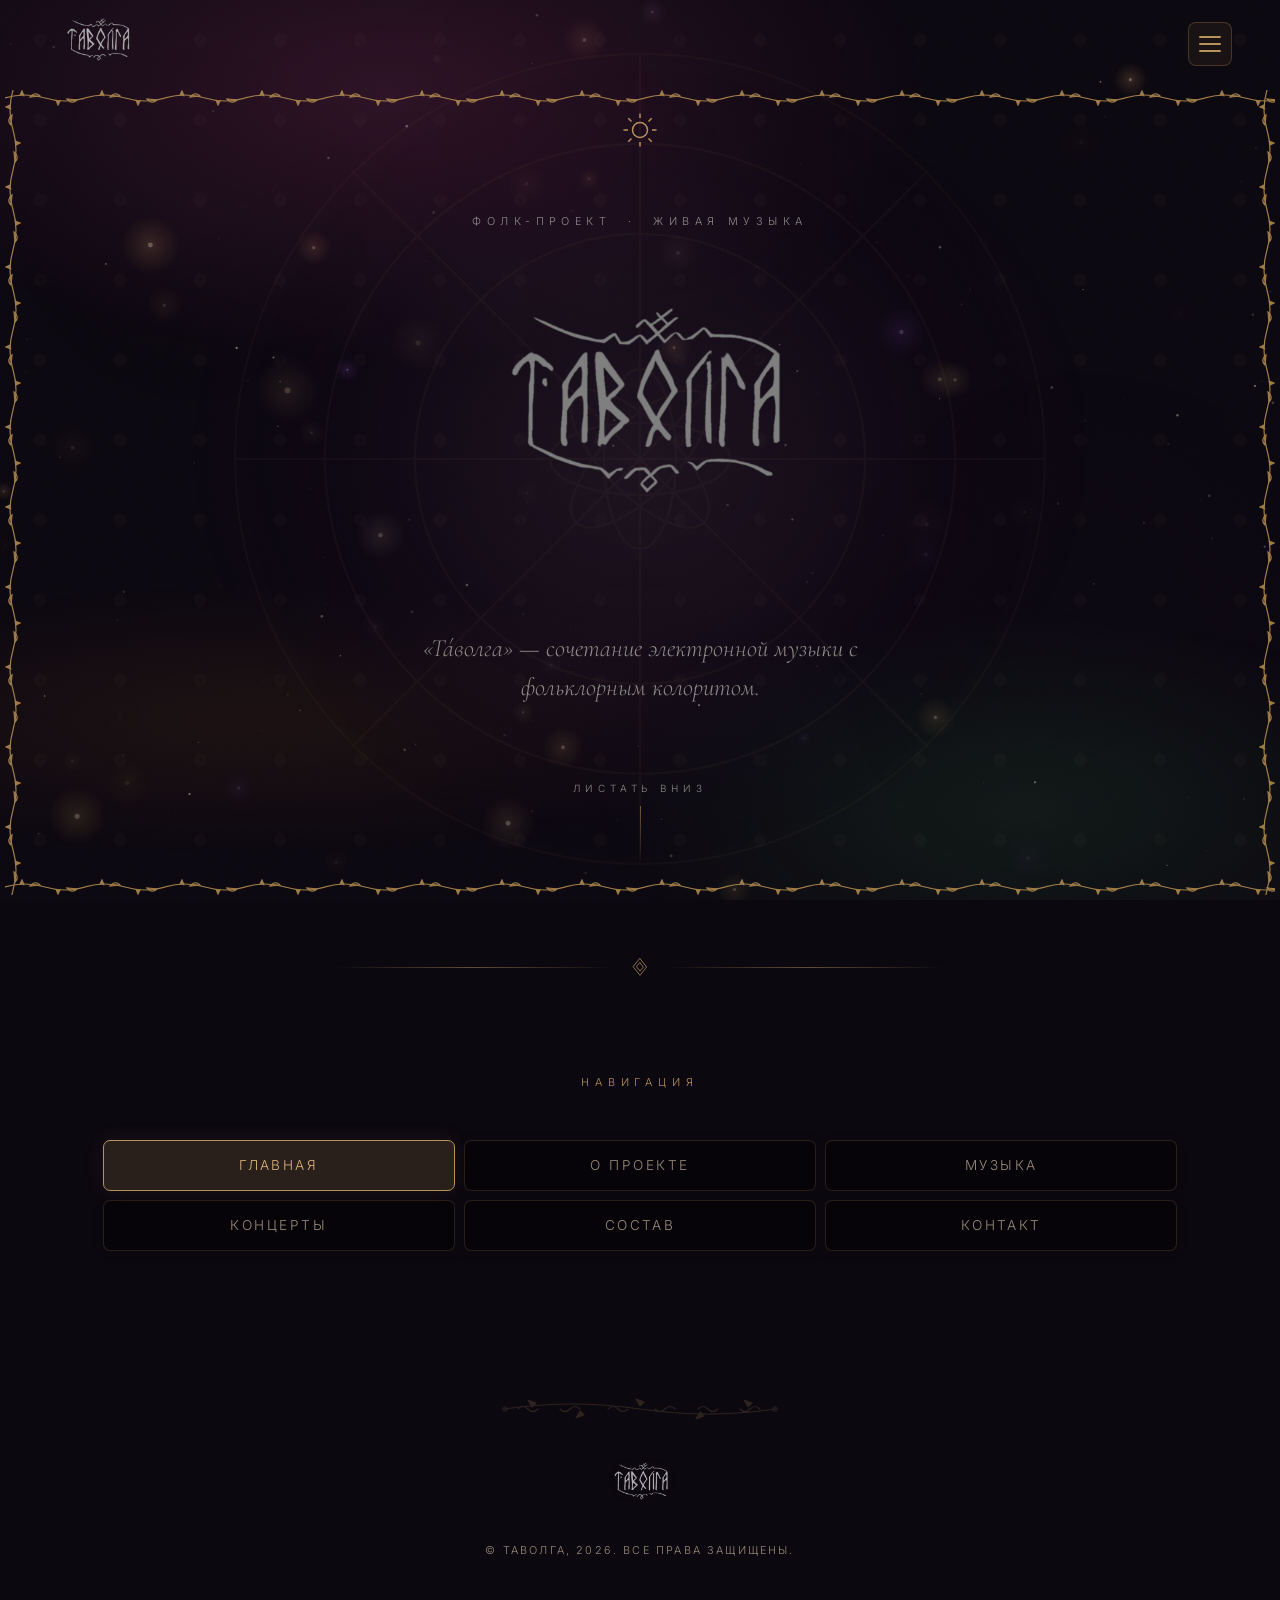
==== commit 3b1ad6c0: "Update index.html" ====
--- a/index.html
+++ b/index.html
@@ -6,6 +6,7 @@
   <meta name="theme-color" content="#060408" />
   <meta name="description" content="Таволга — фолк-проект, соединяющий электронную музыку и фольклорное наследие." />
   <title>ТАВОЛГА — Фолк-проект</title>
+  <link rel="icon" href="favicon.ico" type="image/x-icon">
   <link rel="preconnect" href="https://fonts.googleapis.com" />
   <link rel="preconnect" href="https://fonts.gstatic.com" crossorigin />
   <link href="https://fonts.googleapis.com/css2?family=Cormorant+Garamond:ital,wght@0,300;0,400;0,500;0,700;1,300;1,400&family=Inter:wght@300;400;600&display=swap" rel="stylesheet" />
--- a/style.css
+++ b/style.css
@@ -1018,3 +1018,334 @@
   box-shadow: 0 0 20px rgba(176, 138, 79, 0.1) !important;
   border-bottom: 1px solid var(--accent) !important;
 }
+
+/* ============================================
+   ИКОНКИ В about-links (исправление)
+   ============================================ */
+.about-links a.social-link {
+  display: flex !important;
+  align-items: center !important;
+  gap: 0.75rem !important;
+  padding: 0.6rem 0 !important;
+  border-left: none !important;
+  text-decoration: none !important;
+  color: var(--text-pure) !important;
+  transition: color 0.3s, padding-left 0.3s !important;
+}
+
+.about-links a.social-link:hover {
+  color: var(--accent-light) !important;
+  padding-left: 0.5rem !important;
+}
+
+/* Для SVG-иконок */
+.about-links a.social-link svg {
+  flex-shrink: 0 !important;
+  color: var(--accent-light) !important;
+  opacity: 0.8 !important;
+  transition: transform 0.3s, opacity 0.3s !important;
+}
+
+.about-links a.social-link:hover svg {
+  opacity: 1 !important;
+  transform: scale(1.05) !important;
+}
+
+/* Для img-иконок */
+.about-links a.social-link img.social-icon {
+  width: 24px !important;
+  height: 24px !important;
+  flex-shrink: 0 !important;
+  filter: brightness(0.8) !important;
+  transition: transform 0.3s, filter 0.3s !important;
+}
+
+.about-links a.social-link:hover img.social-icon {
+  transform: scale(1.05) !important;
+  filter: brightness(1.2) !important;
+}
+
+.about-links a.social-link + .social-link {
+  border-top: 1px solid rgba(176, 138, 79, 0.15) !important;
+  padding-top: 0.8rem !important;
+}
+
+/* ============================================
+   КОНТАКТНЫЕ КНОПКИ – ОДИНАКОВЫЙ РАЗМЕР
+   ============================================ */
+.contact-links {
+  display: flex !important;
+  flex-wrap: wrap !important;
+  justify-content: center !important;
+  gap: 1.5rem !important;
+  margin-top: 3rem !important;
+}
+
+.contact-links .social-link.contact-social {
+  display: inline-flex !important;
+  align-items: center !important;
+  justify-content: center !important;
+  gap: 0.6rem !important;
+  padding: 0.7rem 1.2rem !important;
+  min-width: 200px !important;        /* фиксированная минимальная ширина */
+  background: rgba(0, 0, 0, 0.45) !important;
+  border: 1px solid rgba(176, 138, 79, 0.2) !important;
+  border-radius: 6px !important;
+  text-decoration: none !important;
+  color: var(--text-muted) !important;
+  font-size: 0.8rem !important;
+  letter-spacing: 0.08em !important;
+  text-transform: none !important;
+  transition: background 0.3s, color 0.3s, border-color 0.3s, box-shadow 0.3s !important;
+  box-shadow: 0 2px 10px rgba(0, 0, 0, 0.2) !important;
+  flex: 0 0 auto !important;          /* запрещаем растягивание */
+}
+
+.contact-links .social-link.contact-social img.social-icon {
+  width: 24px !important;
+  height: 24px !important;
+  flex-shrink: 0 !important;
+  filter: brightness(0.8) !important;
+  transition: transform 0.3s, filter 0.3s !important;
+}
+
+.contact-links .social-link.contact-social:hover {
+  color: var(--accent-light) !important;
+  background: rgba(176, 138, 79, 0.12) !important;
+  border-color: rgba(176, 138, 79, 0.5) !important;
+  box-shadow: 0 4px 20px rgba(0, 0, 0, 0.4) !important;
+}
+
+.contact-links .social-link.contact-social:hover img.social-icon {
+  transform: scale(1.05) !important;
+  filter: brightness(1.2) !important;
+}
+
+/* На мобильных устройствах уменьшаем ширину, но сохраняем одинаковость */
+@media (max-width: 600px) {
+  .contact-links {
+    gap: 1rem !important;
+  }
+  .contact-links .social-link.contact-social {
+    min-width: 140px !important;
+    padding: 0.5rem 0.8rem !important;
+    font-size: 0.7rem !important;
+  }
+}
+/* ============================================
+   КАРТОЧКИ УЧАСТНИКОВ – ВСЕГДА АКТИВНЫЙ ВИД
+   ============================================ */
+.member-link {
+  display: block;
+  text-decoration: none;
+  color: inherit;
+  border-radius: 8px;
+  padding: 0.5rem;
+  background: rgba(16, 12, 10, 0.8);
+  border: 1px solid rgba(176, 138, 79, 0.3);
+  transform: translateY(-4px);              /* всегда приподняты */
+  box-shadow: 0 8px 30px rgba(0, 0, 0, 0.5);
+  transition: transform 0.3s, box-shadow 0.3s, border-color 0.3s, background 0.3s;
+}
+
+/* При наведении – лишь небольшое усиление */
+.member-link:hover {
+  transform: translateY(-6px);
+  box-shadow: 0 12px 40px rgba(0, 0, 0, 0.7);
+  border-color: rgba(176, 138, 79, 0.6);
+  background: rgba(16, 12, 10, 0.9);
+}
+
+/* Остальные стили для карточки (портрет, имя, роль) остаются без изменений */
+.member-card {
+  background: transparent;
+  border: none;
+  padding: 0;
+}
+
+.member-card::before {
+  display: none;
+}
+
+.member-link:hover .member-portrait img {
+  transform: scale(1.06);
+}
+
+.member-portrait {
+  width: 100%;
+  aspect-ratio: 3/4;
+  background: var(--bg-panel);
+  border-radius: 2px;
+  margin-bottom: 1.5rem;
+  overflow: hidden;
+  position: relative;
+}
+
+.member-portrait::before {
+   display: none !important; 
+}
+
+.member-link:hover .member-portrait::before {
+  border-color: rgba(176, 138, 79, 0.6);
+}
+
+.member-portrait::after {
+  content: '';
+  position: absolute;
+  inset: 0;
+  background: linear-gradient(to top, rgba(6,4,8,0.7) 0%, transparent 50%);
+  z-index: 1;
+}
+
+.member-portrait img {
+  width: 100%;
+  height: 100%;
+  object-fit: cover;
+  transition: transform 0.7s cubic-bezier(0.16,1,0.3,1);
+}
+
+.member-name {
+  font-family: 'Cormorant Garamond', serif;
+  font-size: 1.4rem;
+  font-weight: 400;
+  text-align: center;
+  text-transform: uppercase;
+  letter-spacing: 0.08em;
+  margin-bottom: 0.3rem;
+}
+
+.member-role {
+  font-size: 0.65rem;
+  letter-spacing: 0.4em;
+  color: var(--accent);
+  text-align: center;
+  text-transform: uppercase;
+  margin-bottom: 0.5rem;
+}
+
+.member-bio {
+  font-size: 0.83rem;
+  color: var(--text-muted);
+  text-align: center;
+}
+
+/* ============================================
+   МУЗЫКА – СКРУГЛЕННЫЕ КАРТОЧКИ
+   ============================================ */
+.album-card {
+  border-radius: 8px !important;  /* скругление как у других блоков */
+  overflow: hidden;                /* чтобы дочерние элементы не вылезали за скругление */
+}
+
+.album-art {
+  border-radius: 0 !important;     /* убираем отдельное скругление, если было */
+}
+
+.album-art img {
+  border-radius: 0 !important;     /* изображение само обрежется родительским overflow */
+}
+
+/* ============================================
+   КАРУСЕЛЬ (горизонтальный слайдер) – без изменения размера рамки
+   ============================================ */
+
+/* Отключаем эффект увеличения при наведении на рамку */
+.gothic-frame:hover .gothic-frame-inner img,
+.gothic-frame:hover .gothic-frame-inner .slide {
+  transform: none !important;
+}
+
+.carousel {
+  position: relative;
+  width: 100%;
+  overflow: hidden;
+  border-radius: 2px;
+}
+
+.carousel-track {
+  display: flex;
+  transition: transform 0.6s cubic-bezier(0.25, 0.46, 0.45, 0.94);
+  width: 100%;
+  will-change: transform;
+}
+
+/* Слайд – занимает всю ширину, высота определяется изображением */
+.slide {
+  flex: 0 0 100%;
+  width: 100%;
+  height: auto;              /* ← ключевой параметр – высота подстраивается под картинку */
+  display: block;
+}
+
+/* Кнопки переключения */
+.carousel-btn {
+  position: absolute;
+  top: 50%;
+  transform: translateY(-50%);
+  background: rgba(0, 0, 0, 0.5);
+  backdrop-filter: blur(4px);
+  border: 1px solid rgba(176, 138, 79, 0.4);
+  color: var(--accent-light);
+  font-size: 2.2rem;
+  line-height: 1;
+  padding: 0.2rem 0.8rem;
+  cursor: pointer;
+  z-index: 20;
+  border-radius: 4px;
+  transition: background 0.3s, border-color 0.3s;
+  user-select: none;
+}
+
+.carousel-btn:hover {
+  background: rgba(176, 138, 79, 0.3);
+  border-color: var(--accent);
+}
+
+.carousel-btn.prev {
+  left: 12px;
+}
+
+.carousel-btn.next {
+  right: 12px;
+}
+
+/* Точки-индикаторы */
+.carousel-indicators {
+  position: absolute;
+  bottom: 16px;
+  left: 50%;
+  transform: translateX(-50%);
+  display: flex;
+  gap: 10px;
+  z-index: 20;
+}
+
+.dot {
+  width: 10px;
+  height: 10px;
+  border-radius: 50%;
+  background: rgba(255, 255, 255, 0.3);
+  border: 1px solid rgba(176, 138, 79, 0.5);
+  cursor: pointer;
+  transition: background 0.3s, transform 0.3s;
+}
+
+.dot.active {
+  background: var(--accent);
+  transform: scale(1.2);
+  box-shadow: 0 0 12px rgba(176, 138, 79, 0.5);
+}
+
+/* Адаптивность для мобильных */
+@media (max-width: 600px) {
+  .carousel-btn {
+    font-size: 1.6rem;
+    padding: 0.1rem 0.5rem;
+  }
+  .carousel-btn.prev { left: 6px; }
+  .carousel-btn.next { right: 6px; }
+  .dot {
+    width: 8px;
+    height: 8px;
+  }
+}
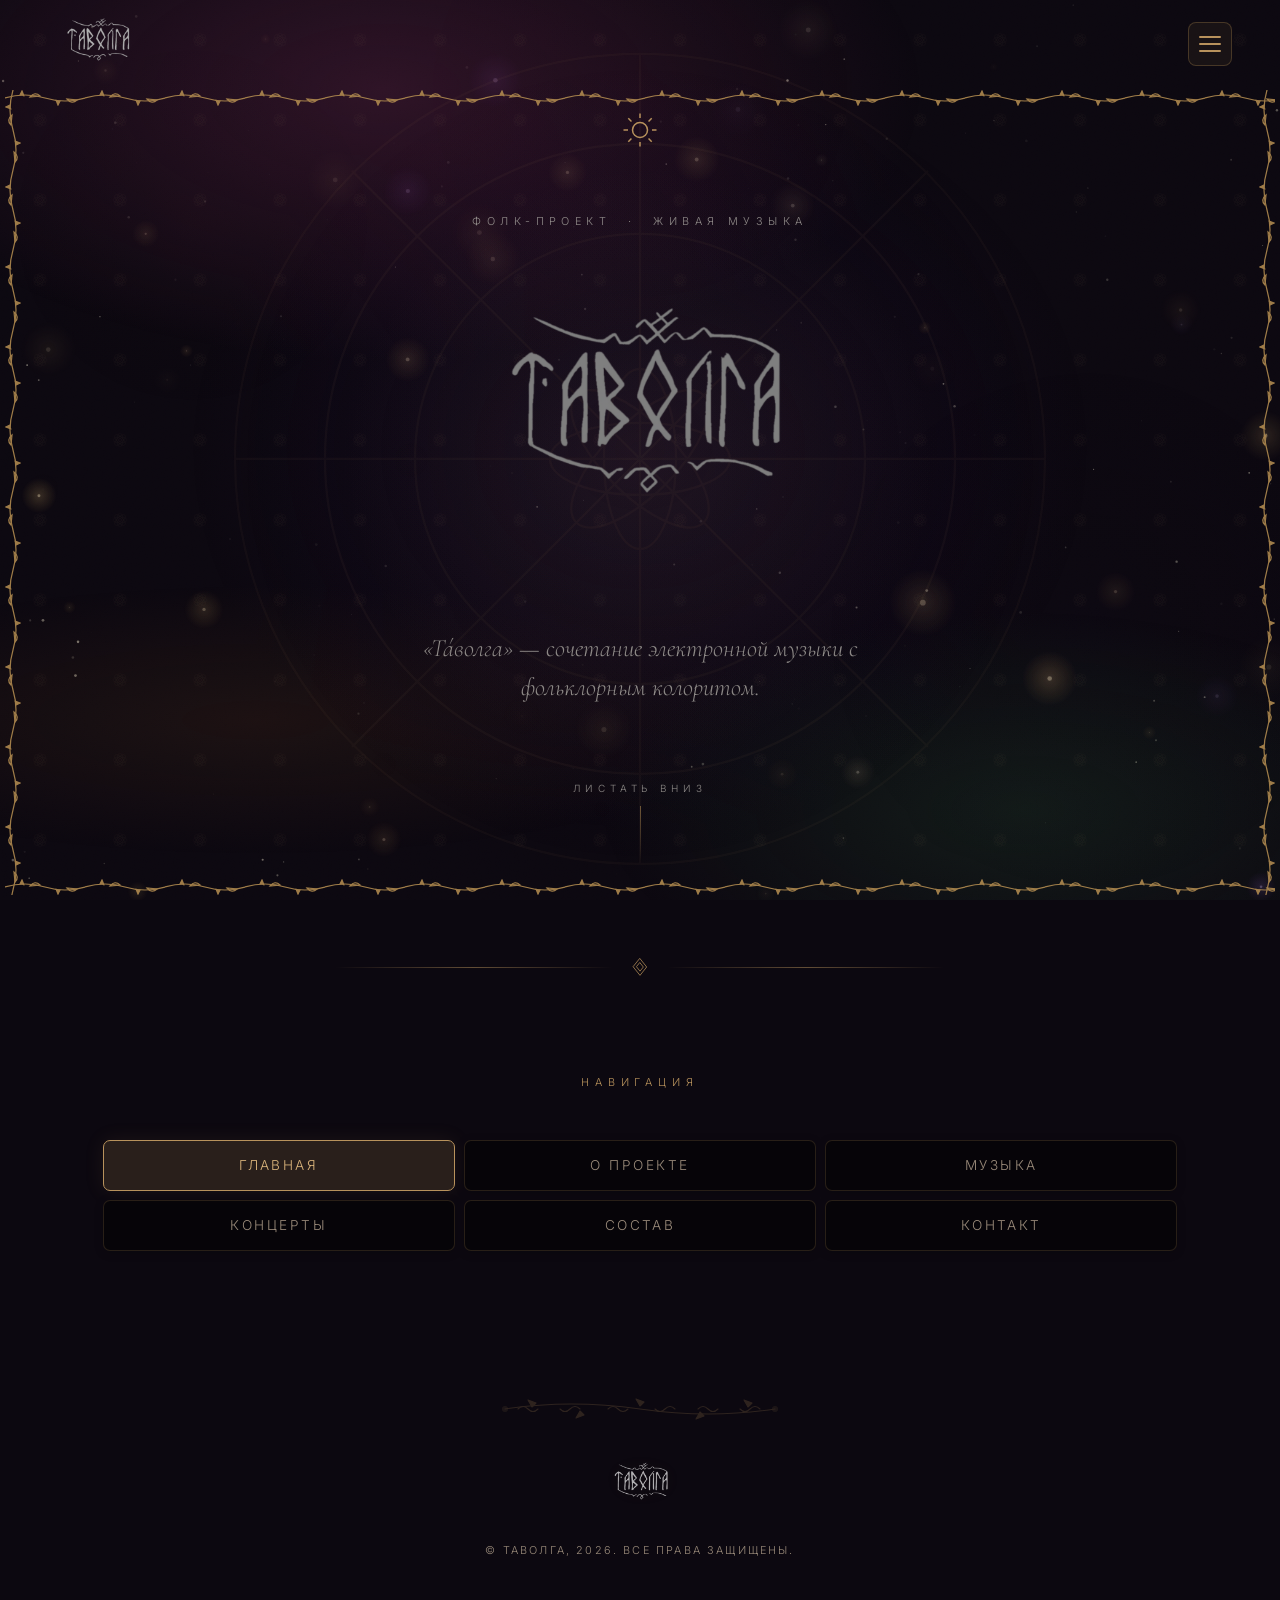
==== commit 4f07b722: "Update index.html" ====
--- a/index.html
+++ b/index.html
@@ -4,6 +4,7 @@
   <meta charset="UTF-8" />
   <meta name="viewport" content="width=device-width, initial-scale=1.0, viewport-fit=cover" />
   <meta name="theme-color" content="#060408" />
+  <meta name="google-site-verification" content="nMhPbefNcqRunoCeZrwEQFpO7t5rZKlky9ny-DaWzwU" />
   <meta name="description" content="Таволга — фолк-проект, соединяющий электронную музыку и фольклорное наследие." />
   <title>ТАВОЛГА — Фолк-проект</title>
   <link rel="icon" href="favicon.ico" type="image/x-icon">
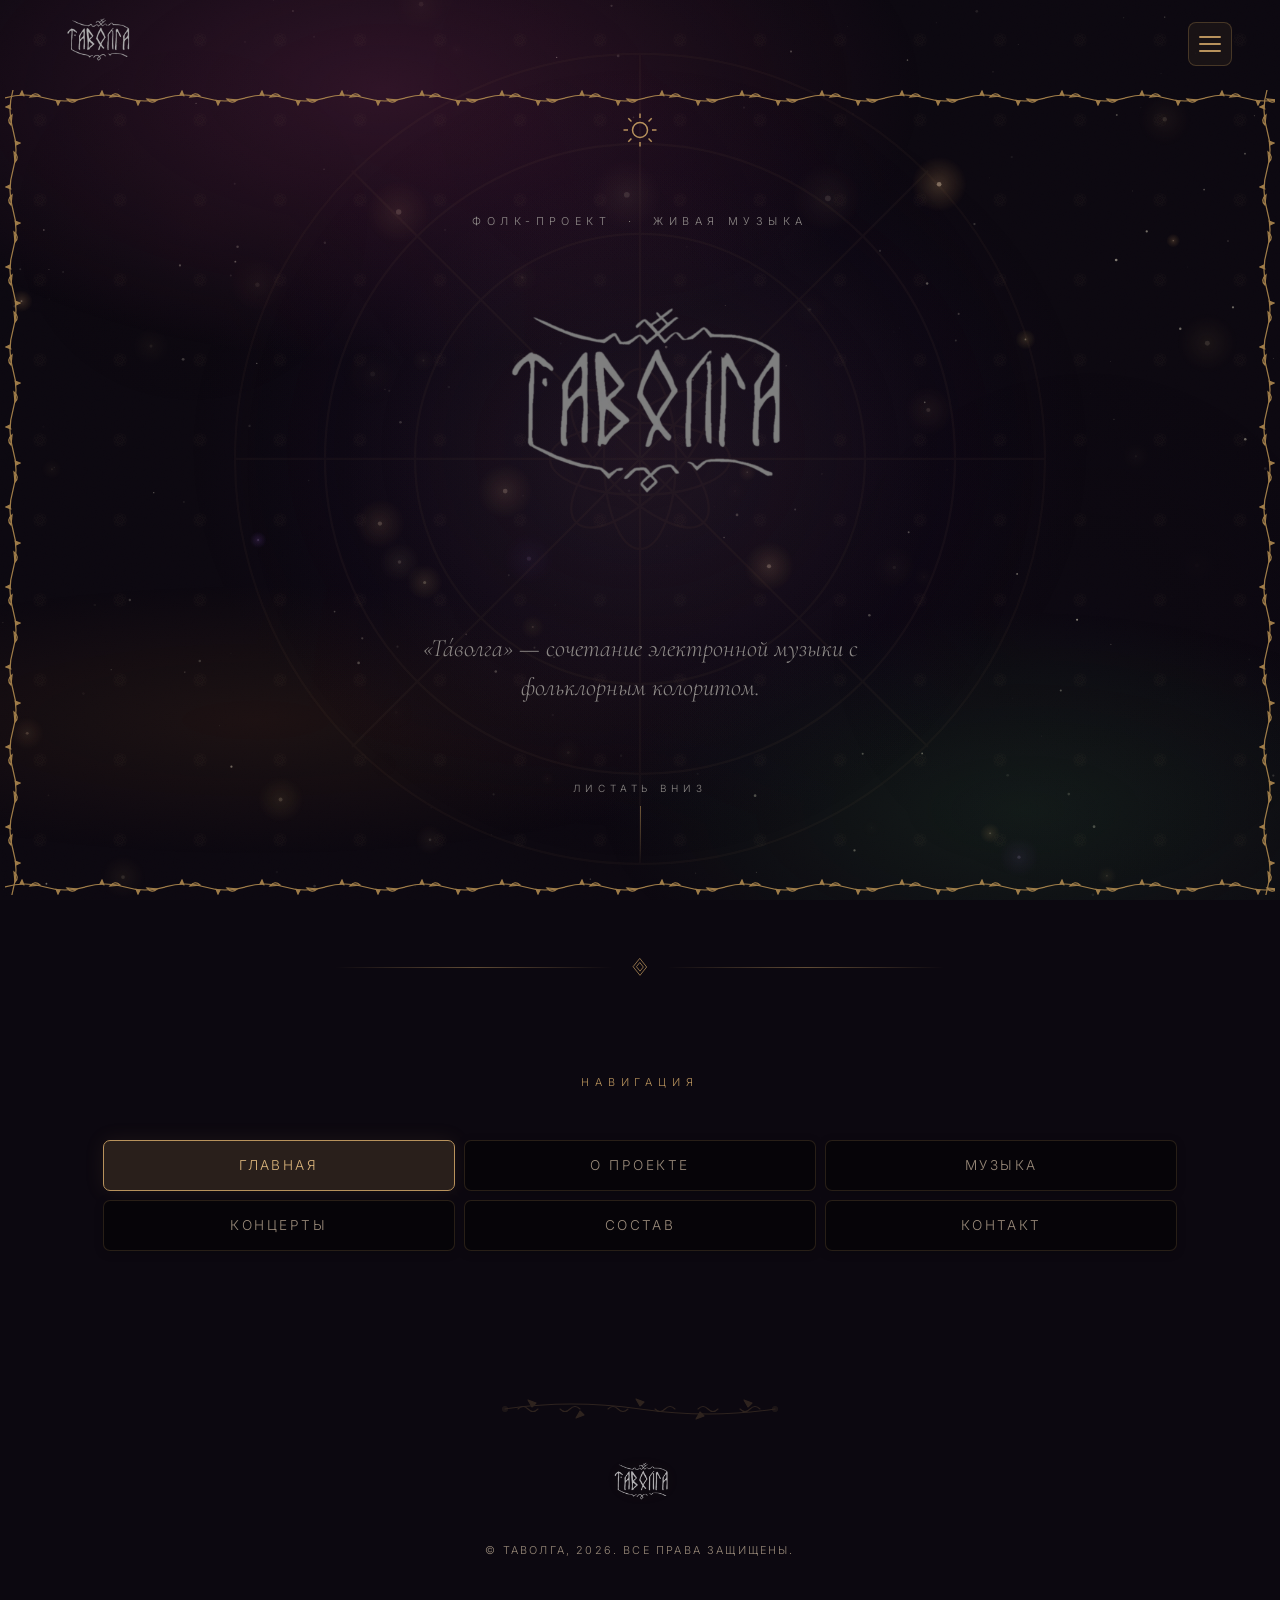
==== commit 560153f1: "Update index.html" ====
--- a/index.html
+++ b/index.html
@@ -7,7 +7,6 @@
   <meta name="google-site-verification" content="nMhPbefNcqRunoCeZrwEQFpO7t5rZKlky9ny-DaWzwU" />
   <meta name="description" content="Таволга — фолк-проект, соединяющий электронную музыку и фольклорное наследие." />
   <title>ТАВОЛГА — Фолк-проект</title>
-  <link rel="icon" href="favicon.ico" type="image/x-icon">
   <link rel="preconnect" href="https://fonts.googleapis.com" />
   <link rel="preconnect" href="https://fonts.gstatic.com" crossorigin />
   <link href="https://fonts.googleapis.com/css2?family=Cormorant+Garamond:ital,wght@0,300;0,400;0,500;0,700;1,300;1,400&family=Inter:wght@300;400;600&display=swap" rel="stylesheet" />
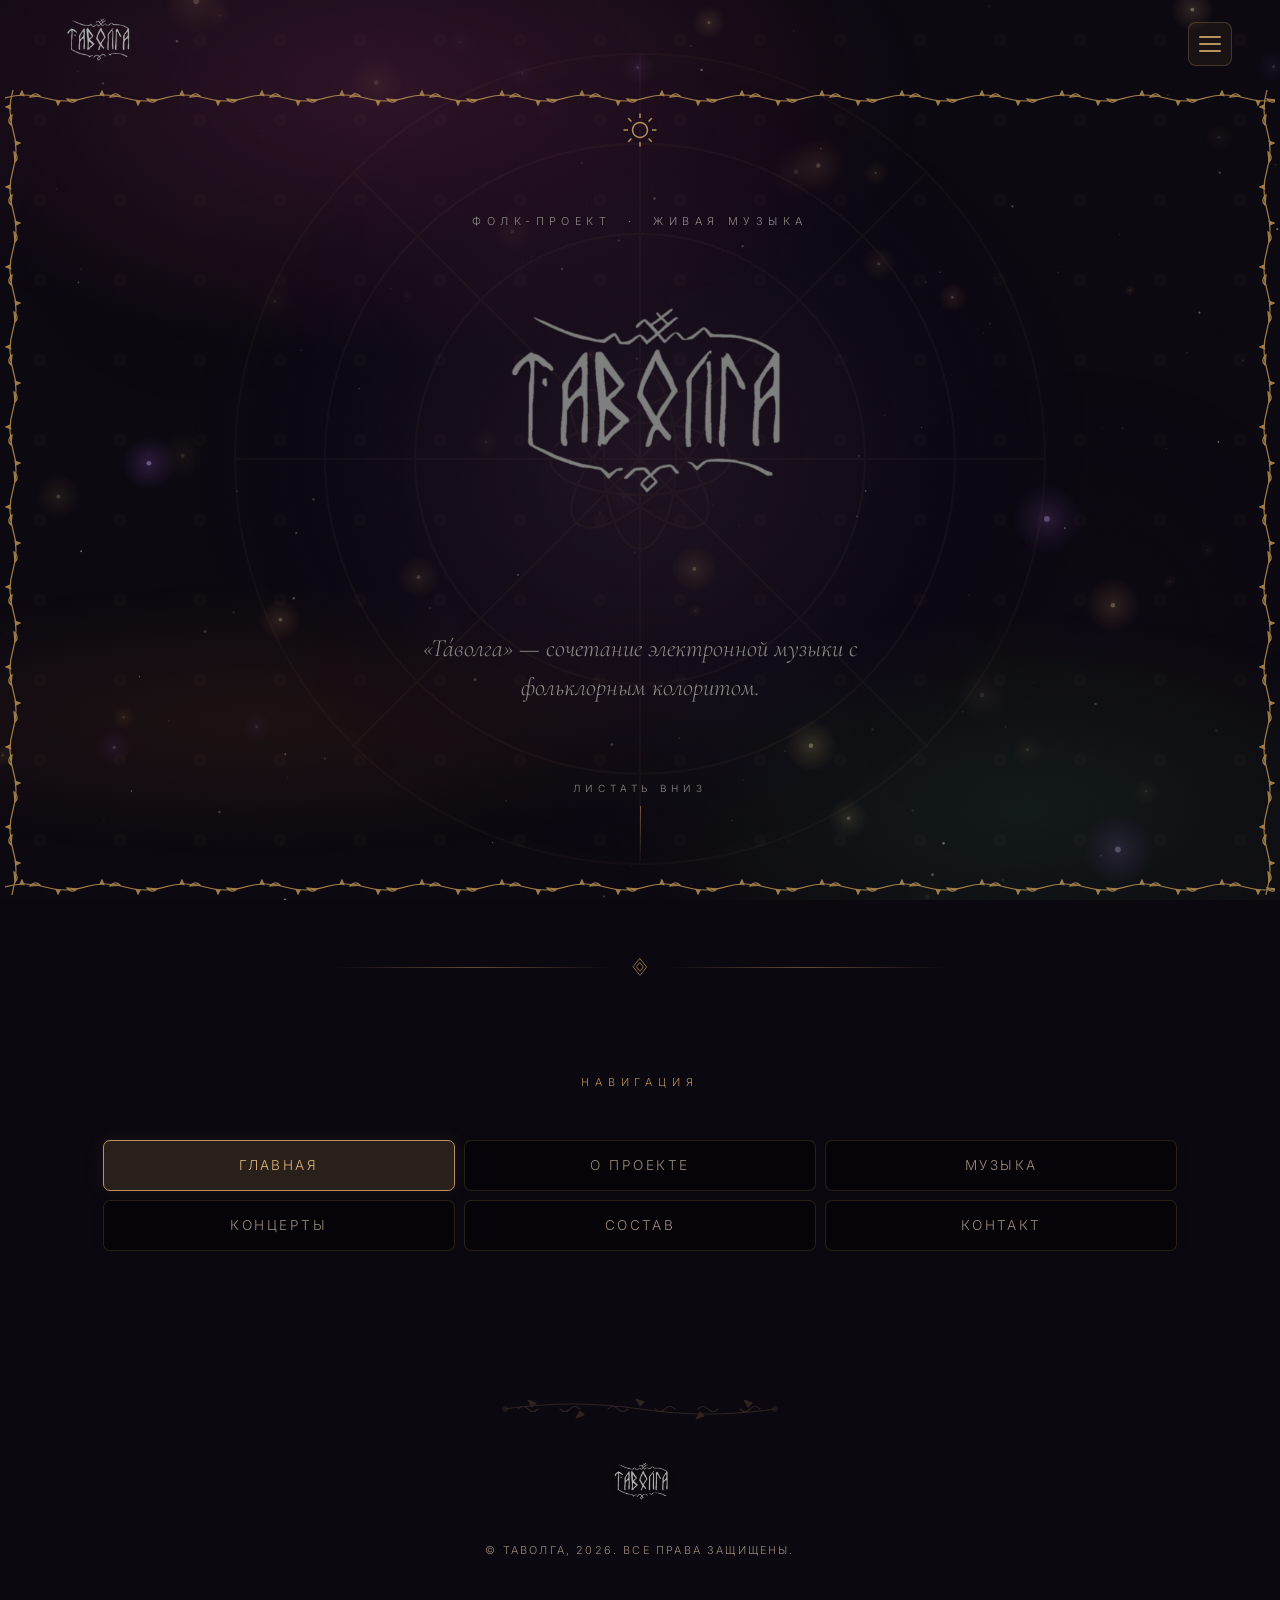
==== commit c1867d7e: "Update index.html" ====
--- a/index.html
+++ b/index.html
@@ -13,19 +13,13 @@
   <link rel="stylesheet" href="style.css" />
 </head>
 <body>
-
    <!-- АНИМИРОВАННЫЙ ФОНОВЫЙ CANVAS -->
-
   <canvas id="bg-canvas"></canvas>
   <div class="bg-overlay"></div>
   <div class="bg-pattern"></div>
-
    <!-- РАМКА ИЗ ЛОЗЫ -->
-
   <div class="rose-frame-container"></div>
-
    <!-- NAV -->
-
   <nav>
     <a href="index.html" class="logo-link">
       <img src="images/cbird_result_64fcea8e6c0a11f1b4a2062592aad52e.png" alt="Логотип группы Таволга" class="logo-img">
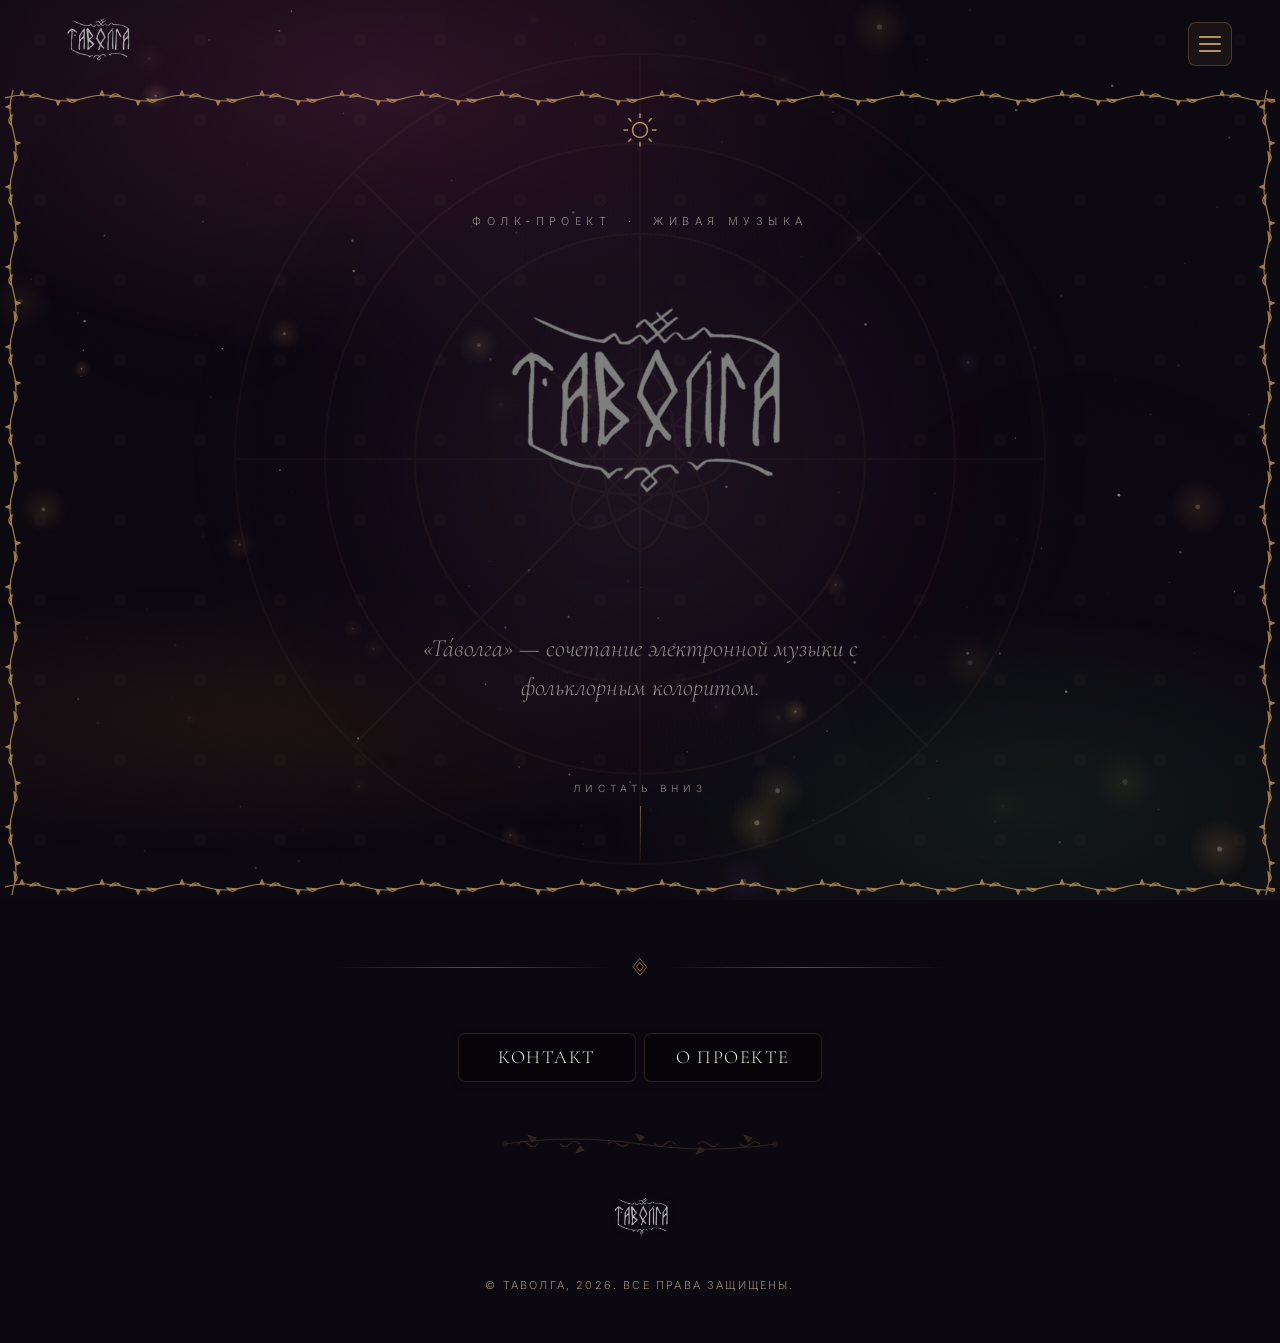
==== commit 8bf85051: "Update index.html" ====
--- a/index.html
+++ b/index.html
@@ -99,19 +99,7 @@
 
    <!-- ══════════ ПЕРЕХОДЫ ПО САЙТУ ══════════ -->
 
-  <section class="section-wrap" style="text-align:center; padding-top:4rem; padding-bottom:6rem;">
-    <div class="container">
-      <p class="section-label reveal">Навигация</p>
-      <div class="page-links reveal reveal-delay-2">
-        <a href="index.html" class="contact-link active">Главная</a>
-        <a href="about.html" class="contact-link">О проекте</a>
-        <a href="music.html" class="contact-link">Музыка</a>
-        <a href="concerts.html" class="contact-link">Концерты</a>
-        <a href="band.html" class="contact-link">Состав</a>
-        <a href="contact.html" class="contact-link">Контакт</a>
-      </div>
-    </div>
-  </section>
+  <div class="page-links reveal reveal-delay-2" id="pageNav"></div>
 
    <!-- ══════════ FOOTER ══════════ -->
 
--- a/style.css
+++ b/style.css
@@ -682,28 +682,7 @@
 .page-hero .mystic-title-wrap,
 .page-hero .mystic-sub { justify-content: center; }
 
-/* ══════════════════════════════
-   MULTI-PAGE: навигация между страницами внизу секции
-══════════════════════════════ */
-.page-links {
-  display: flex;
-  justify-content: center;
-  gap: 3rem;
-  margin-top: 5rem;
-  flex-wrap: wrap;
-}
-.page-links a {
-  text-decoration: none;
-  color: var(--text-muted);
-  font-size: 0.73rem;
-  letter-spacing: 0.25em;
-  text-transform: uppercase;
-  transition: color 0.3s;
-}
-.page-links a.active {
-  color: var(--accent-light);
-}
-.page-links a:hover { color: var(--accent-light); }
+
 
 /* ============================================
    БУРГЕР-МЕНЮ НА ВСЕХ ЭКРАНАХ
@@ -948,41 +927,6 @@
 /* 6. Затемним светящиеся орбы (чтобы были более приглушёнными, таинственными) */
 #bg-canvas {
   filter: brightness(0.7) saturate(0.8) contrast(1.1);
-}
-
-/* ============================================
-   НИЖНЯЯ НАВИГАЦИЯ – 3 КОЛОНКИ НА ВСЕХ ЭКРАНАХ
-   ============================================ */
-.page-links {
-  display: flex !important;
-  flex-direction: row !important;
-  flex-wrap: wrap !important;
-  justify-content: center !important;
-  align-items: center !important;
-  gap: 0.6rem !important;
-  margin-top: 3rem !important;
-  padding: 0 0.5rem !important;
-  max-width: 100% !important;
-}
-
-.page-links a {
-  display: inline-block !important;
-  padding: 0.5rem 0.2rem !important;
-  background: rgba(0, 0, 0, 0.45) !important;
-  border: 1px solid rgba(176, 138, 79, 0.2) !important;
-  border-radius: 6px !important;
-  text-decoration: none !important;
-  color: var(--text-muted) !important;
-  font-size: 0.65rem !important;
-  letter-spacing: 0.15em !important;
-  text-transform: uppercase !important;
-  transition: background 0.3s, color 0.3s, border-color 0.3s, box-shadow 0.3s !important;
-  box-shadow: 0 2px 10px rgba(0, 0, 0, 0.2) !important;
-  text-align: center !important;
-  flex: 0 0 calc(33.33% - 0.6rem) !important;  /* три колонки */
-  max-width: calc(33.33% - 0.6rem) !important;
-  min-width: 0 !important;
-  box-sizing: border-box !important;
 }
 
 /* Для очень маленьких экранов шрифт можно уменьшить, но колонки остаются 3 */
@@ -1349,3 +1293,73 @@
     height: 8px;
   }
 }
+
+/* ============================================
+   НИЖНЯЯ НАВИГАЦИЯ — КВАДРАТНЫЕ КОМПАКТНЫЕ КНОПКИ
+   ============================================ */
+.page-links {
+  display: flex;
+  flex-wrap: nowrap;
+  justify-content: center;
+  align-items: stretch;
+  gap: 0.5rem;
+  width: 100%;
+  max-width: 380px;
+  margin: 1.5rem auto 0;
+  padding: 0 0.5rem;
+  box-sizing: border-box;
+}
+
+.page-links a {
+  flex: 1 1 0;
+  min-width: 0;
+  display: inline-flex;
+  align-items: center;
+  justify-content: center;
+  padding: 0.25rem 0.6rem;
+  min-height: 48px;             /* ← задаёт квадратную форму */
+  background: rgba(0, 0, 0, 0.45);
+  border: 1px solid rgba(176, 138, 79, 0.2);
+  border-radius: 0;             /* ← квадратные, без скругления */
+  color: var(--text-muted);
+  text-decoration: none;
+  text-align: center;
+  box-sizing: border-box;
+  transition: background 0.3s, color 0.3s, border-color 0.3s, box-shadow 0.3s;
+  box-shadow: 0 2px 10px rgba(0, 0, 0, 0.2);
+}
+
+.page-links a:hover {
+  color: var(--accent-light);
+  background: rgba(176, 138, 79, 0.12);
+  border-color: rgba(176, 138, 79, 0.5);
+  box-shadow: 0 4px 20px rgba(0, 0, 0, 0.4);
+}
+
+.page-links .nav-title {
+  font-family: 'Cormorant Garamond', serif;
+  font-size: 1.15rem;
+  letter-spacing: 0.08em;
+  text-transform: uppercase;
+  color: var(--text-pure);
+  white-space: nowrap;
+  overflow: hidden;
+  text-overflow: ellipsis;
+  max-width: 100%;
+  line-height: 1.15;
+}
+
+.page-links a:hover .nav-title { color: var(--accent-light); }
+
+@media (max-width: 600px) {
+  .page-links {
+    flex-direction: column;
+    gap: 0.4rem;
+    max-width: 240px;
+    margin-top: 1rem;
+  }
+  .page-links a {
+    padding: 0.25rem 0.5rem;
+    min-height: 44px;
+  }
+}
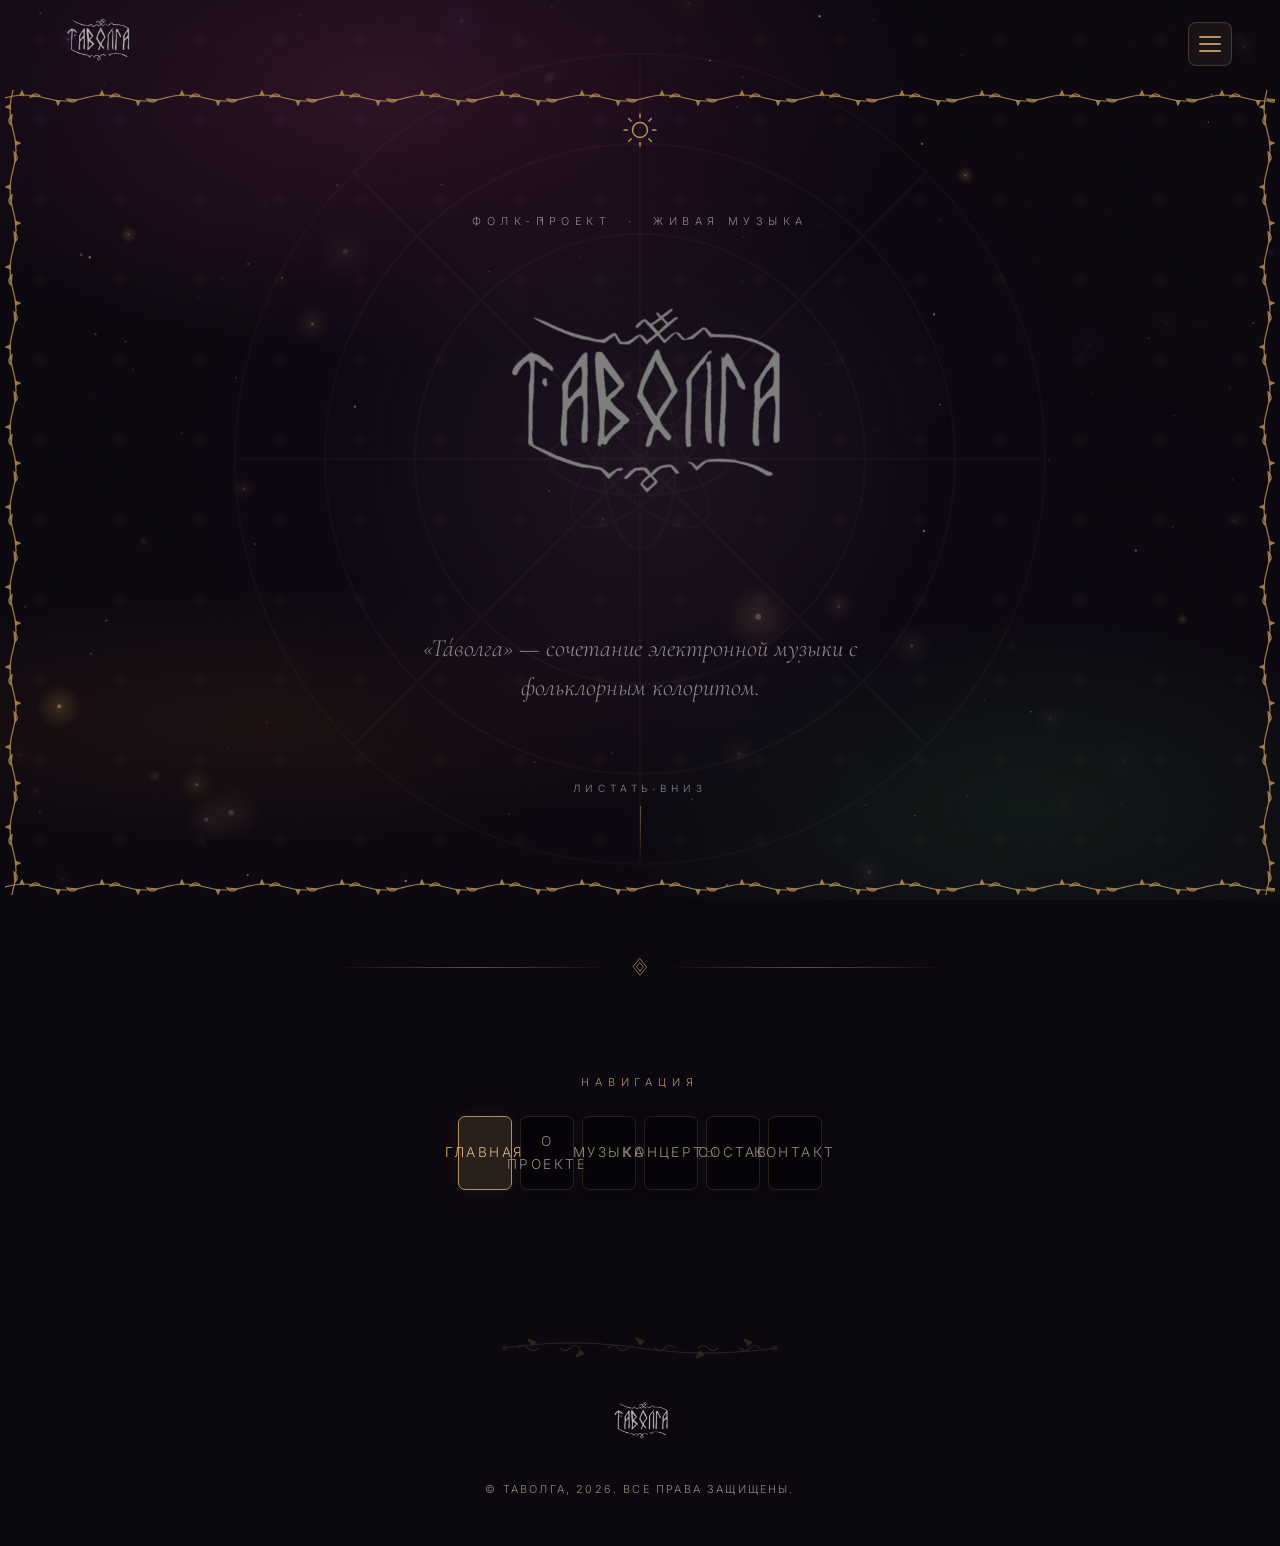
==== commit 8748d85a: "Update index.html" ====
--- a/index.html
+++ b/index.html
@@ -99,7 +99,19 @@
 
    <!-- ══════════ ПЕРЕХОДЫ ПО САЙТУ ══════════ -->
 
-  <div class="page-links reveal reveal-delay-2" id="pageNav"></div>
+  <section class="section-wrap" style="text-align:center; padding-top:4rem; padding-bottom:6rem;">
+    <div class="container">
+      <p class="section-label reveal">Навигация</p>
+      <div class="page-links reveal reveal-delay-2">
+        <a href="index.html" class="contact-link active">Главная</a>
+        <a href="about.html" class="contact-link">О проекте</a>
+        <a href="music.html" class="contact-link">Музыка</a>
+        <a href="concerts.html" class="contact-link">Концерты</a>
+        <a href="band.html" class="contact-link">Состав</a>
+        <a href="contact.html" class="contact-link">Контакт</a>
+      </div>
+    </div>
+  </section>
 
    <!-- ══════════ FOOTER ══════════ -->
 
@@ -130,4 +142,3 @@
   <script src="script.js"></script>
 </body>
 </html>
-
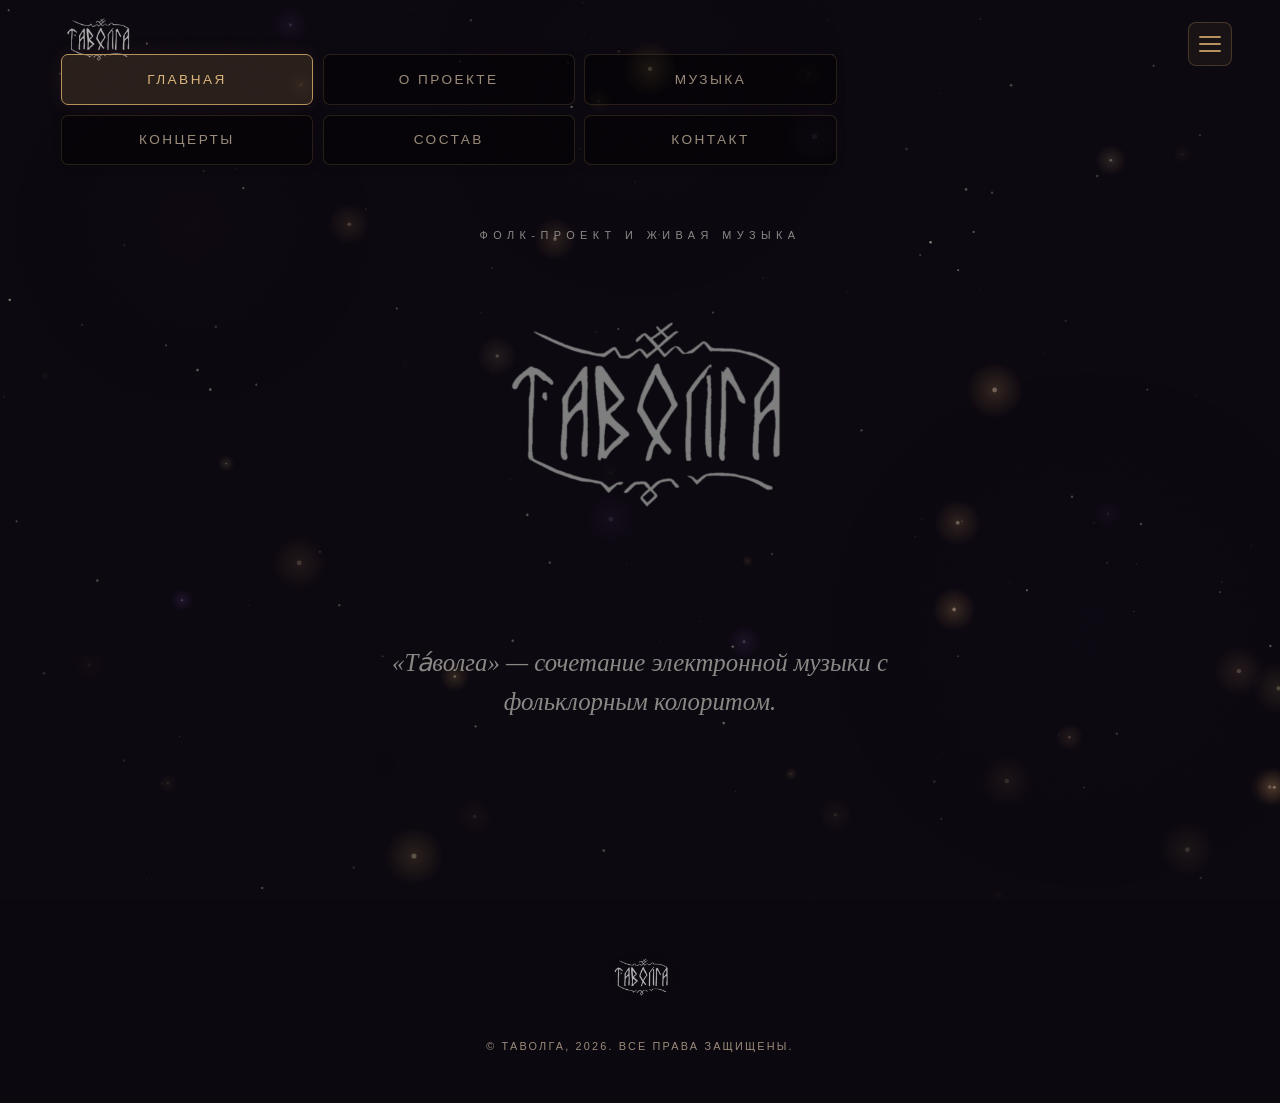
==== commit b1e569d7: "Update index.html" ====
--- a/index.html
+++ b/index.html
@@ -3,26 +3,24 @@
 <head>
   <meta charset="UTF-8" />
   <meta name="viewport" content="width=device-width, initial-scale=1.0, viewport-fit=cover" />
-  <meta name="theme-color" content="#060408" />
+  <meta name="theme-color" content="#06100f" />
   <meta name="google-site-verification" content="nMhPbefNcqRunoCeZrwEQFpO7t5rZKlky9ny-DaWzwU" />
   <meta name="description" content="Таволга — фолк-проект, соединяющий электронную музыку и фольклорное наследие." />
   <title>ТАВОЛГА — Фолк-проект</title>
   <link rel="preconnect" href="https://fonts.googleapis.com" />
   <link rel="preconnect" href="https://fonts.gstatic.com" crossorigin />
-  <link href="https://fonts.googleapis.com/css2?family=Cormorant+Garamond:ital,wght@0,300;0,400;0,500;0,700;1,300;1,400&family=Inter:wght@300;400;600&display=swap" rel="stylesheet" />
-  <link rel="stylesheet" href="style.css" />
+  <link href="https://fonts.googleapis.com/css2?family=Alegreya:ital,wght@0,400;0,500;1,400&family=Ponomar&display=swap" rel="stylesheet" />
+  <link rel="stylesheet" href="style.css?v=2" />
+  <script>document.documentElement.classList.add('js')</script>
 </head>
 <body>
-   <!-- АНИМИРОВАННЫЙ ФОНОВЫЙ CANVAS -->
-  <canvas id="bg-canvas"></canvas>
-  <div class="bg-overlay"></div>
-  <div class="bg-pattern"></div>
-   <!-- РАМКА ИЗ ЛОЗЫ -->
-  <div class="rose-frame-container"></div>
-   <!-- NAV -->
-  <nav>
+  <canvas id="bg-canvas" aria-hidden="true"></canvas>
+  <div class="fog" aria-hidden="true"></div>
+
+  <!-- NAV -->
+  <nav class="topbar topbar--home">
     <a href="index.html" class="logo-link">
-      <img src="images/cbird_result_64fcea8e6c0a11f1b4a2062592aad52e.png" alt="Логотип группы Таволга" class="logo-img">
+      <img src="images/cbird_result_64fcea8e6c0a11f1b4a2062592aad52e.png" alt="Логотип группы Таволга" class="logo-img" width="1168" height="896">
     </a>
     <ul class="nav-links-desktop">
       <li><a href="index.html" class="active">Главная</a></li>
@@ -47,62 +45,24 @@
   </ul>
 
 <section id="hero">
-  <div class="hero-aura"></div>
-  <div class="hero-aura-2"></div>
+    <div class="moon" aria-hidden="true"></div>
+    <div class="forest forest--hero" aria-hidden="true"></div>
+    <div class="meadow meadow--left" aria-hidden="true"></div>
+    <div class="meadow meadow--right" aria-hidden="true"></div>
 
-  <div class="hero-sprig-wrap" aria-hidden="true">
-    <svg viewBox="0 0 200 200" fill="none" stroke="currentColor" stroke-width="0.5">
-      <circle cx="100" cy="100" r="90"/>
-      <circle cx="100" cy="100" r="70"/>
-      <circle cx="100" cy="100" r="50"/>
-      <line x1="100" y1="10" x2="100" y2="190"/>
-      <line x1="10" y1="100" x2="190" y2="100"/>
-      <line x1="36" y1="36" x2="164" y2="164"/>
-      <line x1="164" y1="36" x2="36" y2="164"/>
-      <ellipse cx="100" cy="100" rx="8" ry="20"/>
-      <ellipse cx="100" cy="100" rx="8" ry="20" transform="rotate(45 100 100)"/>
-      <ellipse cx="100" cy="100" rx="8" ry="20" transform="rotate(90 100 100)"/>
-      <ellipse cx="100" cy="100" rx="8" ry="20" transform="rotate(135 100 100)"/>
-    </svg>
-  </div>
-
-  <div class="hero-content">
-    <div class="hero-emblem" aria-hidden="true">
-      <svg width="36" height="36" viewBox="0 0 24 24" fill="none" stroke="currentColor" stroke-width="1">
-        <circle cx="12" cy="12" r="5" />
-        <path d="M12 1 L12 4"/><path d="M12 20 L12 23"/>
-        <path d="M1 12 L4 12"/><path d="M20 12 L23 12"/>
-        <path d="M4.2 4.2 L6.3 6.3"/><path d="M17.7 17.7 L19.8 19.8"/>
-        <path d="M4.2 19.8 L6.3 17.7"/><path d="M17.7 6.3 L19.8 4.2"/>
-      </svg>
+    <div class="hero-content">
+      <p class="hero-eyebrow">Фолк-проект и живая музыка</p>
+      <h1 class="hero-title">
+        <img src="images/cbird_result_64fcea8e6c0a11f1b4a2062592aad52e.png" alt="Таволга" class="hero-logo-big" width="1168" height="896">
+      </h1>
+      <p class="hero-sub">«Та́волга» — сочетание электронной музыки с фольклорным колоритом.</p>
     </div>
-    <p class="hero-eyebrow">Фолк-проект &nbsp;·&nbsp; Живая музыка</p>
-    <img src="images/cbird_result_64fcea8e6c0a11f1b4a2062592aad52e.png"
-         alt="Логотип группы «Таволга»"
-         class="hero-logo-big">
-    <p class="hero-sub">«Та́волга» — сочетание электронной музыки с фольклорным колоритом.</p>
-    <div class="hero-scroll">
-      <span>Листать вниз</span>
-      <div class="scroll-line"></div>
-    </div>
-  </div>
-</section>
-  <div class="ornament">
-    <div class="ornament-line"></div>
-    <span class="ornament-symbol">
-      <svg width="20" height="20" viewBox="0 0 24 24" fill="none" stroke="currentColor" stroke-width="1" stroke-linecap="round" stroke-linejoin="round" aria-hidden="true">
-        <path d="M12 2 L20 12 L12 22 L4 12 Z"/><path d="M12 7 L16 12 L12 17 L8 12 Z"/>
-      </svg>
-    </span>
-    <div class="ornament-line"></div>
-  </div>
+  </section>
 
    <!-- ══════════ ПЕРЕХОДЫ ПО САЙТУ ══════════ -->
 
-  <section class="section-wrap" style="text-align:center; padding-top:4rem; padding-bottom:6rem;">
-    <div class="container">
-      <p class="section-label reveal">Навигация</p>
-      <div class="page-links reveal reveal-delay-2">
+  <nav class="page-links-wrap" aria-label="Разделы сайта">
+    <div class="page-links">
         <a href="index.html" class="contact-link active">Главная</a>
         <a href="about.html" class="contact-link">О проекте</a>
         <a href="music.html" class="contact-link">Музыка</a>
@@ -110,35 +70,16 @@
         <a href="band.html" class="contact-link">Состав</a>
         <a href="contact.html" class="contact-link">Контакт</a>
       </div>
-    </div>
-  </section>
+  </nav>
 
    <!-- ══════════ FOOTER ══════════ -->
 
   <footer>
-    
-    <div style="display:flex;justify-content:center;margin-bottom:1.8rem;color:var(--accent);opacity:0.2;" aria-hidden="true">
-      <svg width="280" height="28" viewBox="0 0 280 28" fill="none" stroke="currentColor" stroke-width="1.1" stroke-linecap="round" stroke-linejoin="round">
-        <path d="M5 14 Q70 4, 140 14 Q210 24, 275 14"/>
-        <path d="M32 12 L28 5 L36 8 Z"   fill="currentColor"/>
-        <path d="M80 16 L76 23 L84 20 Z"  fill="currentColor"/>
-        <path d="M140 11 L136 4 L144 7 Z" fill="currentColor"/>
-        <path d="M200 17 L196 24 L204 21 Z" fill="currentColor"/>
-        <path d="M248 12 L244 5 L252 8 Z" fill="currentColor"/>
-        <path d="M18 14 Q23 9, 28 14 T38 14"/>
-        <path d="M60 14 Q65 19, 70 14 T80 14"/>
-        <path d="M108 14 Q113 9, 118 14 T128 14"/>
-        <path d="M155 14 Q160 19, 165 14 T175 14"/>
-        <path d="M198 14 Q203 9, 208 14 T218 14"/>
-        <path d="M240 14 Q245 19, 250 14 T260 14"/>
-        <circle cx="5"   cy="14" r="2.5" fill="currentColor" opacity=".5"/>
-        <circle cx="275" cy="14" r="2.5" fill="currentColor" opacity=".5"/>
-      </svg>
-    </div>
+    <div class="forest" aria-hidden="true"></div>
     <img src="images/cbird_result_64fcea8e6c0a11f1b4a2062592aad52e.png" alt="Логотип" class="footer-logo">
     <div class="footer-copy">© Таволга, 2026. Все права защищены.</div>
   </footer>
 
-  <script src="script.js"></script>
+  <script src="script.js?v=2"></script>
 </body>
 </html>
--- a/style.css
+++ b/style.css
@@ -1,4 +1,4 @@
-    *, *::before, *::after { box-sizing: border-box; margin: 0; padding: 0; }
+  *, *::before, *::after { box-sizing: border-box; margin: 0; padding: 0; }
 
     :root {
       --bg-deep:    #060408;
@@ -682,7 +682,28 @@
 .page-hero .mystic-title-wrap,
 .page-hero .mystic-sub { justify-content: center; }
 
-
+/* ══════════════════════════════
+   MULTI-PAGE: навигация между страницами внизу секции
+══════════════════════════════ */
+.page-links {
+  display: flex;
+  justify-content: center;
+  gap: 3rem;
+  margin-top: 5rem;
+  flex-wrap: wrap;
+}
+.page-links a {
+  text-decoration: none;
+  color: var(--text-muted);
+  font-size: 0.73rem;
+  letter-spacing: 0.25em;
+  text-transform: uppercase;
+  transition: color 0.3s;
+}
+.page-links a.active {
+  color: var(--accent-light);
+}
+.page-links a:hover { color: var(--accent-light); }
 
 /* ============================================
    БУРГЕР-МЕНЮ НА ВСЕХ ЭКРАНАХ
@@ -927,6 +948,41 @@
 /* 6. Затемним светящиеся орбы (чтобы были более приглушёнными, таинственными) */
 #bg-canvas {
   filter: brightness(0.7) saturate(0.8) contrast(1.1);
+}
+
+/* ============================================
+   НИЖНЯЯ НАВИГАЦИЯ – 3 КОЛОНКИ НА ВСЕХ ЭКРАНАХ
+   ============================================ */
+.page-links {
+  display: flex !important;
+  flex-direction: row !important;
+  flex-wrap: wrap !important;
+  justify-content: center !important;
+  align-items: center !important;
+  gap: 0.6rem !important;
+  margin-top: 3rem !important;
+  padding: 0 0.5rem !important;
+  max-width: 100% !important;
+}
+
+.page-links a {
+  display: inline-block !important;
+  padding: 0.5rem 0.2rem !important;
+  background: rgba(0, 0, 0, 0.45) !important;
+  border: 1px solid rgba(176, 138, 79, 0.2) !important;
+  border-radius: 6px !important;
+  text-decoration: none !important;
+  color: var(--text-muted) !important;
+  font-size: 0.65rem !important;
+  letter-spacing: 0.15em !important;
+  text-transform: uppercase !important;
+  transition: background 0.3s, color 0.3s, border-color 0.3s, box-shadow 0.3s !important;
+  box-shadow: 0 2px 10px rgba(0, 0, 0, 0.2) !important;
+  text-align: center !important;
+  flex: 0 0 calc(33.33% - 0.6rem) !important;  /* три колонки */
+  max-width: calc(33.33% - 0.6rem) !important;
+  min-width: 0 !important;
+  box-sizing: border-box !important;
 }
 
 /* Для очень маленьких экранов шрифт можно уменьшить, но колонки остаются 3 */
@@ -1293,73 +1349,3 @@
     height: 8px;
   }
 }
-
-/* ============================================
-   НИЖНЯЯ НАВИГАЦИЯ — КВАДРАТНЫЕ КОМПАКТНЫЕ КНОПКИ
-   ============================================ */
-.page-links {
-  display: flex;
-  flex-wrap: nowrap;
-  justify-content: center;
-  align-items: stretch;
-  gap: 0.5rem;
-  width: 100%;
-  max-width: 380px;
-  margin: 1.5rem auto 0;
-  padding: 0 0.5rem;
-  box-sizing: border-box;
-}
-
-.page-links a {
-  flex: 1 1 0;
-  min-width: 0;
-  display: inline-flex;
-  align-items: center;
-  justify-content: center;
-  padding: 0.25rem 0.6rem;
-  min-height: 48px;             /* ← задаёт квадратную форму */
-  background: rgba(0, 0, 0, 0.45);
-  border: 1px solid rgba(176, 138, 79, 0.2);
-  border-radius: 0;             /* ← квадратные, без скругления */
-  color: var(--text-muted);
-  text-decoration: none;
-  text-align: center;
-  box-sizing: border-box;
-  transition: background 0.3s, color 0.3s, border-color 0.3s, box-shadow 0.3s;
-  box-shadow: 0 2px 10px rgba(0, 0, 0, 0.2);
-}
-
-.page-links a:hover {
-  color: var(--accent-light);
-  background: rgba(176, 138, 79, 0.12);
-  border-color: rgba(176, 138, 79, 0.5);
-  box-shadow: 0 4px 20px rgba(0, 0, 0, 0.4);
-}
-
-.page-links .nav-title {
-  font-family: 'Cormorant Garamond', serif;
-  font-size: 1.15rem;
-  letter-spacing: 0.08em;
-  text-transform: uppercase;
-  color: var(--text-pure);
-  white-space: nowrap;
-  overflow: hidden;
-  text-overflow: ellipsis;
-  max-width: 100%;
-  line-height: 1.15;
-}
-
-.page-links a:hover .nav-title { color: var(--accent-light); }
-
-@media (max-width: 600px) {
-  .page-links {
-    flex-direction: column;
-    gap: 0.4rem;
-    max-width: 240px;
-    margin-top: 1rem;
-  }
-  .page-links a {
-    padding: 0.25rem 0.5rem;
-    min-height: 44px;
-  }
-}
